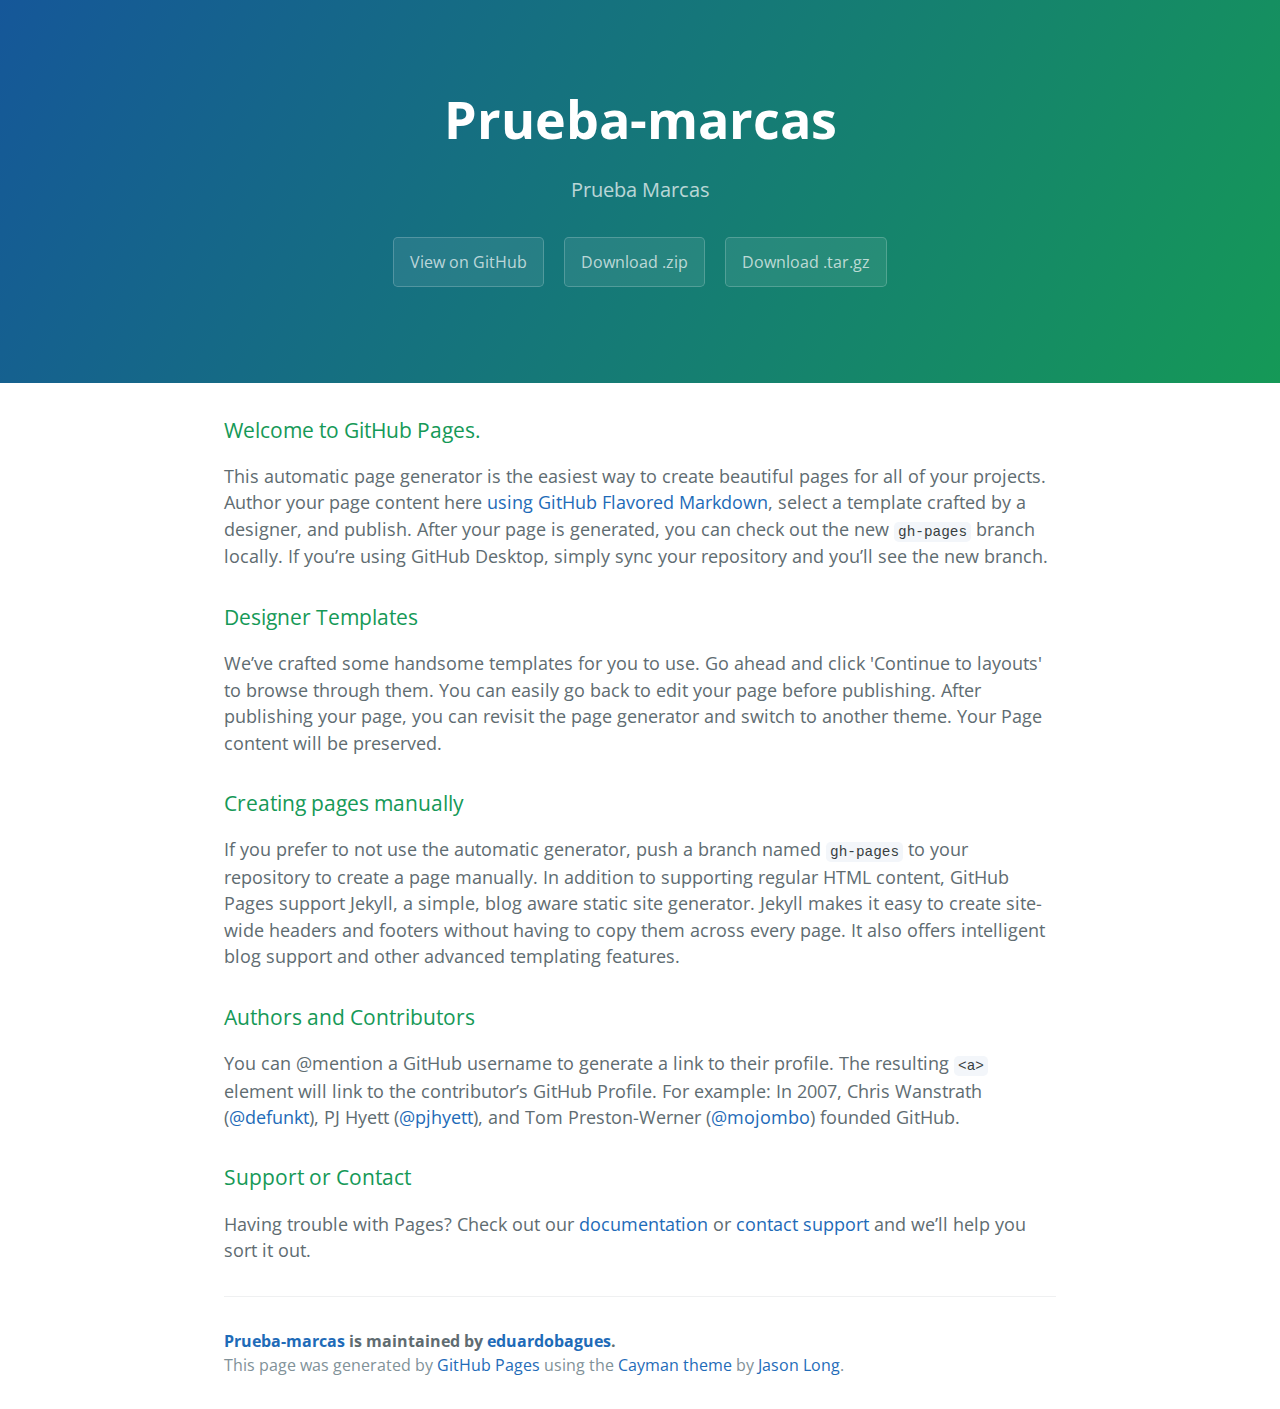
==== index.html @ dfede87b "Create gh-pages branch via GitHub" ====
<!DOCTYPE html>
<html lang="en-us">
  <head>
    <meta charset="UTF-8">
    <title>Prueba-marcas by eduardobagues</title>
    <meta name="viewport" content="width=device-width, initial-scale=1">
    <link rel="stylesheet" type="text/css" href="stylesheets/normalize.css" media="screen">
    <link href='https://fonts.googleapis.com/css?family=Open+Sans:400,700' rel='stylesheet' type='text/css'>
    <link rel="stylesheet" type="text/css" href="stylesheets/stylesheet.css" media="screen">
    <link rel="stylesheet" type="text/css" href="stylesheets/github-light.css" media="screen">
  </head>
  <body>
    <section class="page-header">
      <h1 class="project-name">Prueba-marcas</h1>
      <h2 class="project-tagline">Prueba Marcas</h2>
      <a href="https://github.com/eduardobagues/Prueba-Marcas" class="btn">View on GitHub</a>
      <a href="https://github.com/eduardobagues/Prueba-Marcas/zipball/master" class="btn">Download .zip</a>
      <a href="https://github.com/eduardobagues/Prueba-Marcas/tarball/master" class="btn">Download .tar.gz</a>
    </section>

    <section class="main-content">
      <h3>
<a id="welcome-to-github-pages" class="anchor" href="#welcome-to-github-pages" aria-hidden="true"><span aria-hidden="true" class="octicon octicon-link"></span></a>Welcome to GitHub Pages.</h3>

<p>This automatic page generator is the easiest way to create beautiful pages for all of your projects. Author your page content here <a href="https://guides.github.com/features/mastering-markdown/">using GitHub Flavored Markdown</a>, select a template crafted by a designer, and publish. After your page is generated, you can check out the new <code>gh-pages</code> branch locally. If you’re using GitHub Desktop, simply sync your repository and you’ll see the new branch.</p>

<h3>
<a id="designer-templates" class="anchor" href="#designer-templates" aria-hidden="true"><span aria-hidden="true" class="octicon octicon-link"></span></a>Designer Templates</h3>

<p>We’ve crafted some handsome templates for you to use. Go ahead and click 'Continue to layouts' to browse through them. You can easily go back to edit your page before publishing. After publishing your page, you can revisit the page generator and switch to another theme. Your Page content will be preserved.</p>

<h3>
<a id="creating-pages-manually" class="anchor" href="#creating-pages-manually" aria-hidden="true"><span aria-hidden="true" class="octicon octicon-link"></span></a>Creating pages manually</h3>

<p>If you prefer to not use the automatic generator, push a branch named <code>gh-pages</code> to your repository to create a page manually. In addition to supporting regular HTML content, GitHub Pages support Jekyll, a simple, blog aware static site generator. Jekyll makes it easy to create site-wide headers and footers without having to copy them across every page. It also offers intelligent blog support and other advanced templating features.</p>

<h3>
<a id="authors-and-contributors" class="anchor" href="#authors-and-contributors" aria-hidden="true"><span aria-hidden="true" class="octicon octicon-link"></span></a>Authors and Contributors</h3>

<p>You can @mention a GitHub username to generate a link to their profile. The resulting <code>&lt;a&gt;</code> element will link to the contributor’s GitHub Profile. For example: In 2007, Chris Wanstrath (<a href="https://github.com/defunkt" class="user-mention">@defunkt</a>), PJ Hyett (<a href="https://github.com/pjhyett" class="user-mention">@pjhyett</a>), and Tom Preston-Werner (<a href="https://github.com/mojombo" class="user-mention">@mojombo</a>) founded GitHub.</p>

<h3>
<a id="support-or-contact" class="anchor" href="#support-or-contact" aria-hidden="true"><span aria-hidden="true" class="octicon octicon-link"></span></a>Support or Contact</h3>

<p>Having trouble with Pages? Check out our <a href="https://help.github.com/pages">documentation</a> or <a href="https://github.com/contact">contact support</a> and we’ll help you sort it out.</p>

      <footer class="site-footer">
        <span class="site-footer-owner"><a href="https://github.com/eduardobagues/Prueba-Marcas">Prueba-marcas</a> is maintained by <a href="https://github.com/eduardobagues">eduardobagues</a>.</span>

        <span class="site-footer-credits">This page was generated by <a href="https://pages.github.com">GitHub Pages</a> using the <a href="https://github.com/jasonlong/cayman-theme">Cayman theme</a> by <a href="https://twitter.com/jasonlong">Jason Long</a>.</span>
      </footer>

    </section>

  
  </body>
</html>
---- stylesheets/stylesheet.css ----
* {
  box-sizing: border-box; }

body {
  padding: 0;
  margin: 0;
  font-family: "Open Sans", "Helvetica Neue", Helvetica, Arial, sans-serif;
  font-size: 16px;
  line-height: 1.5;
  color: #606c71; }

a {
  color: #1e6bb8;
  text-decoration: none; }
  a:hover {
    text-decoration: underline; }

.btn {
  display: inline-block;
  margin-bottom: 1rem;
  color: rgba(255, 255, 255, 0.7);
  background-color: rgba(255, 255, 255, 0.08);
  border-color: rgba(255, 255, 255, 0.2);
  border-style: solid;
  border-width: 1px;
  border-radius: 0.3rem;
  transition: color 0.2s, background-color 0.2s, border-color 0.2s; }
  .btn + .btn {
    margin-left: 1rem; }

.btn:hover {
  color: rgba(255, 255, 255, 0.8);
  text-decoration: none;
  background-color: rgba(255, 255, 255, 0.2);
  border-color: rgba(255, 255, 255, 0.3); }

@media screen and (min-width: 64em) {
  .btn {
    padding: 0.75rem 1rem; } }

@media screen and (min-width: 42em) and (max-width: 64em) {
  .btn {
    padding: 0.6rem 0.9rem;
    font-size: 0.9rem; } }

@media screen and (max-width: 42em) {
  .btn {
    display: block;
    width: 100%;
    padding: 0.75rem;
    font-size: 0.9rem; }
    .btn + .btn {
      margin-top: 1rem;
      margin-left: 0; } }

.page-header {
  color: #fff;
  text-align: center;
  background-color: #159957;
  background-image: linear-gradient(120deg, #155799, #159957); }

@media screen and (min-width: 64em) {
  .page-header {
    padding: 5rem 6rem; } }

@media screen and (min-width: 42em) and (max-width: 64em) {
  .page-header {
    padding: 3rem 4rem; } }

@media screen and (max-width: 42em) {
  .page-header {
    padding: 2rem 1rem; } }

.project-name {
  margin-top: 0;
  margin-bottom: 0.1rem; }

@media screen and (min-width: 64em) {
  .project-name {
    font-size: 3.25rem; } }

@media screen and (min-width: 42em) and (max-width: 64em) {
  .project-name {
    font-size: 2.25rem; } }

@media screen and (max-width: 42em) {
  .project-name {
    font-size: 1.75rem; } }

.project-tagline {
  margin-bottom: 2rem;
  font-weight: normal;
  opacity: 0.7; }

@media screen and (min-width: 64em) {
  .project-tagline {
    font-size: 1.25rem; } }

@media screen and (min-width: 42em) and (max-width: 64em) {
  .project-tagline {
    font-size: 1.15rem; } }

@media screen and (max-width: 42em) {
  .project-tagline {
    font-size: 1rem; } }

.main-content :first-child {
  margin-top: 0; }
.main-content img {
  max-width: 100%; }
.main-content h1, .main-content h2, .main-content h3, .main-content h4, .main-content h5, .main-content h6 {
  margin-top: 2rem;
  margin-bottom: 1rem;
  font-weight: normal;
  color: #159957; }
.main-content p {
  margin-bottom: 1em; }
.main-content code {
  padding: 2px 4px;
  font-family: Consolas, "Liberation Mono", Menlo, Courier, monospace;
  font-size: 0.9rem;
  color: #383e41;
  background-color: #f3f6fa;
  border-radius: 0.3rem; }
.main-content pre {
  padding: 0.8rem;
  margin-top: 0;
  margin-bottom: 1rem;
  font: 1rem Consolas, "Liberation Mono", Menlo, Courier, monospace;
  color: #567482;
  word-wrap: normal;
  background-color: #f3f6fa;
  border: solid 1px #dce6f0;
  border-radius: 0.3rem; }
  .main-content pre > code {
    padding: 0;
    margin: 0;
    font-size: 0.9rem;
    color: #567482;
    word-break: normal;
    white-space: pre;
    background: transparent;
    border: 0; }
.main-content .highlight {
  margin-bottom: 1rem; }
  .main-content .highlight pre {
    margin-bottom: 0;
    word-break: normal; }
.main-content .highlight pre, .main-content pre {
  padding: 0.8rem;
  overflow: auto;
  font-size: 0.9rem;
  line-height: 1.45;
  border-radius: 0.3rem; }
.main-content pre code, .main-content pre tt {
  display: inline;
  max-width: initial;
  padding: 0;
  margin: 0;
  overflow: initial;
  line-height: inherit;
  word-wrap: normal;
  background-color: transparent;
  border: 0; }
  .main-content pre code:before, .main-content pre code:after, .main-content pre tt:before, .main-content pre tt:after {
    content: normal; }
.main-content ul, .main-content ol {
  margin-top: 0; }
.main-content blockquote {
  padding: 0 1rem;
  margin-left: 0;
  color: #819198;
  border-left: 0.3rem solid #dce6f0; }
  .main-content blockquote > :first-child {
    margin-top: 0; }
  .main-content blockquote > :last-child {
    margin-bottom: 0; }
.main-content table {
  display: block;
  width: 100%;
  overflow: auto;
  word-break: normal;
  word-break: keep-all; }
  .main-content table th {
    font-weight: bold; }
  .main-content table th, .main-content table td {
    padding: 0.5rem 1rem;
    border: 1px solid #e9ebec; }
.main-content dl {
  padding: 0; }
  .main-content dl dt {
    padding: 0;
    margin-top: 1rem;
    font-size: 1rem;
    font-weight: bold; }
  .main-content dl dd {
    padding: 0;
    margin-bottom: 1rem; }
.main-content hr {
  height: 2px;
  padding: 0;
  margin: 1rem 0;
  background-color: #eff0f1;
  border: 0; }

@media screen and (min-width: 64em) {
  .main-content {
    max-width: 64rem;
    padding: 2rem 6rem;
    margin: 0 auto;
    font-size: 1.1rem; } }

@media screen and (min-width: 42em) and (max-width: 64em) {
  .main-content {
    padding: 2rem 4rem;
    font-size: 1.1rem; } }

@media screen and (max-width: 42em) {
  .main-content {
    padding: 2rem 1rem;
    font-size: 1rem; } }

.site-footer {
  padding-top: 2rem;
  margin-top: 2rem;
  border-top: solid 1px #eff0f1; }

.site-footer-owner {
  display: block;
  font-weight: bold; }

.site-footer-credits {
  color: #819198; }

@media screen and (min-width: 64em) {
  .site-footer {
    font-size: 1rem; } }

@media screen and (min-width: 42em) and (max-width: 64em) {
  .site-footer {
    font-size: 1rem; } }

@media screen and (max-width: 42em) {
  .site-footer {
    font-size: 0.9rem; } }
---- stylesheets/github-light.css ----
/*
The MIT License (MIT)

Copyright (c) 2016 GitHub, Inc.

Permission is hereby granted, free of charge, to any person obtaining a copy
of this software and associated documentation files (the "Software"), to deal
in the Software without restriction, including without limitation the rights
to use, copy, modify, merge, publish, distribute, sublicense, and/or sell
copies of the Software, and to permit persons to whom the Software is
furnished to do so, subject to the following conditions:

The above copyright notice and this permission notice shall be included in all
copies or substantial portions of the Software.

THE SOFTWARE IS PROVIDED "AS IS", WITHOUT WARRANTY OF ANY KIND, EXPRESS OR
IMPLIED, INCLUDING BUT NOT LIMITED TO THE WARRANTIES OF MERCHANTABILITY,
FITNESS FOR A PARTICULAR PURPOSE AND NONINFRINGEMENT. IN NO EVENT SHALL THE
AUTHORS OR COPYRIGHT HOLDERS BE LIABLE FOR ANY CLAIM, DAMAGES OR OTHER
LIABILITY, WHETHER IN AN ACTION OF CONTRACT, TORT OR OTHERWISE, ARISING FROM,
OUT OF OR IN CONNECTION WITH THE SOFTWARE OR THE USE OR OTHER DEALINGS IN THE
SOFTWARE.

*/

.pl-c /* comment */ {
  color: #969896;
}

.pl-c1 /* constant, variable.other.constant, support, meta.property-name, support.constant, support.variable, meta.module-reference, markup.raw, meta.diff.header */,
.pl-s .pl-v /* string variable */ {
  color: #0086b3;
}

.pl-e /* entity */,
.pl-en /* entity.name */ {
  color: #795da3;
}

.pl-smi /* variable.parameter.function, storage.modifier.package, storage.modifier.import, storage.type.java, variable.other */,
.pl-s .pl-s1 /* string source */ {
  color: #333;
}

.pl-ent /* entity.name.tag */ {
  color: #63a35c;
}

.pl-k /* keyword, storage, storage.type */ {
  color: #a71d5d;
}

.pl-s /* string */,
.pl-pds /* punctuation.definition.string, string.regexp.character-class */,
.pl-s .pl-pse .pl-s1 /* string punctuation.section.embedded source */,
.pl-sr /* string.regexp */,
.pl-sr .pl-cce /* string.regexp constant.character.escape */,
.pl-sr .pl-sre /* string.regexp source.ruby.embedded */,
.pl-sr .pl-sra /* string.regexp string.regexp.arbitrary-repitition */ {
  color: #183691;
}

.pl-v /* variable */ {
  color: #ed6a43;
}

.pl-id /* invalid.deprecated */ {
  color: #b52a1d;
}

.pl-ii /* invalid.illegal */ {
  color: #f8f8f8;
  background-color: #b52a1d;
}

.pl-sr .pl-cce /* string.regexp constant.character.escape */ {
  font-weight: bold;
  color: #63a35c;
}

.pl-ml /* markup.list */ {
  color: #693a17;
}

.pl-mh /* markup.heading */,
.pl-mh .pl-en /* markup.heading entity.name */,
.pl-ms /* meta.separator */ {
  font-weight: bold;
  color: #1d3e81;
}

.pl-mq /* markup.quote */ {
  color: #008080;
}

.pl-mi /* markup.italic */ {
  font-style: italic;
  color: #333;
}

.pl-mb /* markup.bold */ {
  font-weight: bold;
  color: #333;
}

.pl-md /* markup.deleted, meta.diff.header.from-file */ {
  color: #bd2c00;
  background-color: #ffecec;
}

.pl-mi1 /* markup.inserted, meta.diff.header.to-file */ {
  color: #55a532;
  background-color: #eaffea;
}

.pl-mdr /* meta.diff.range */ {
  font-weight: bold;
  color: #795da3;
}

.pl-mo /* meta.output */ {
  color: #1d3e81;
}
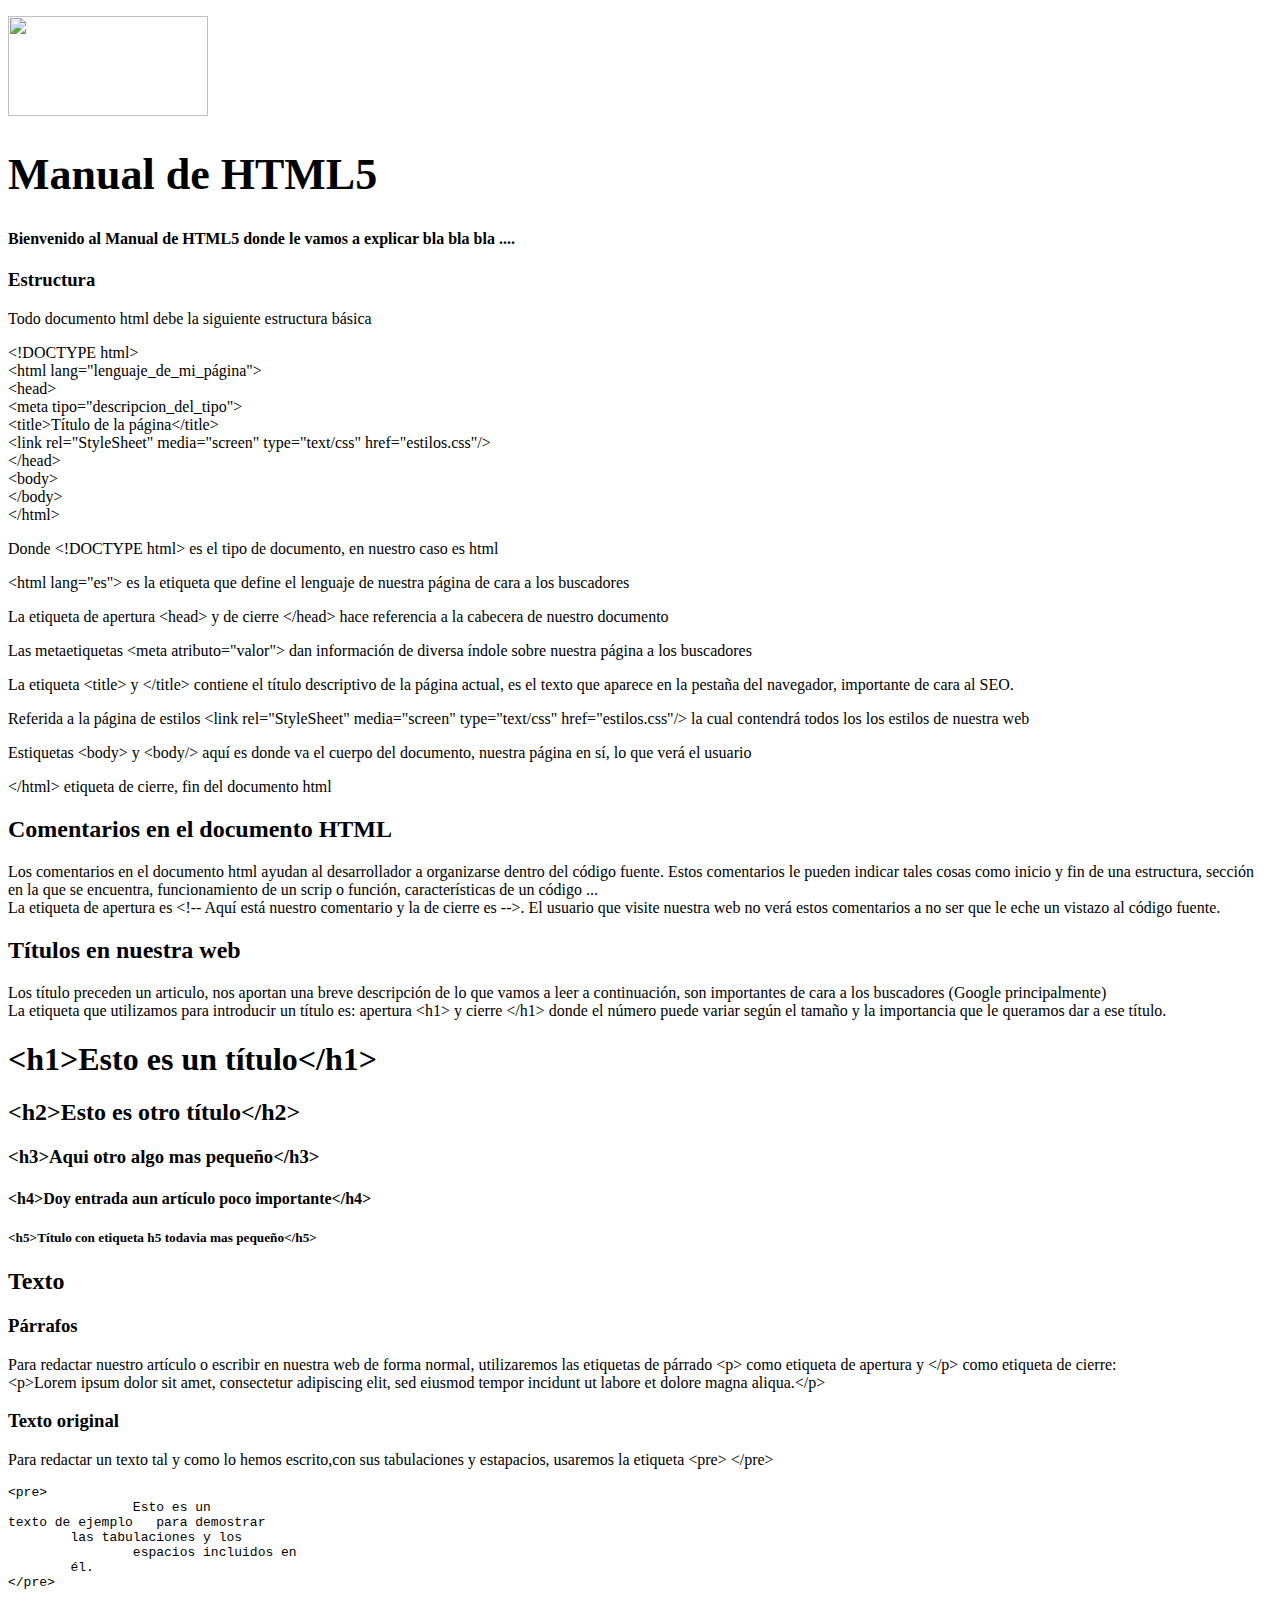
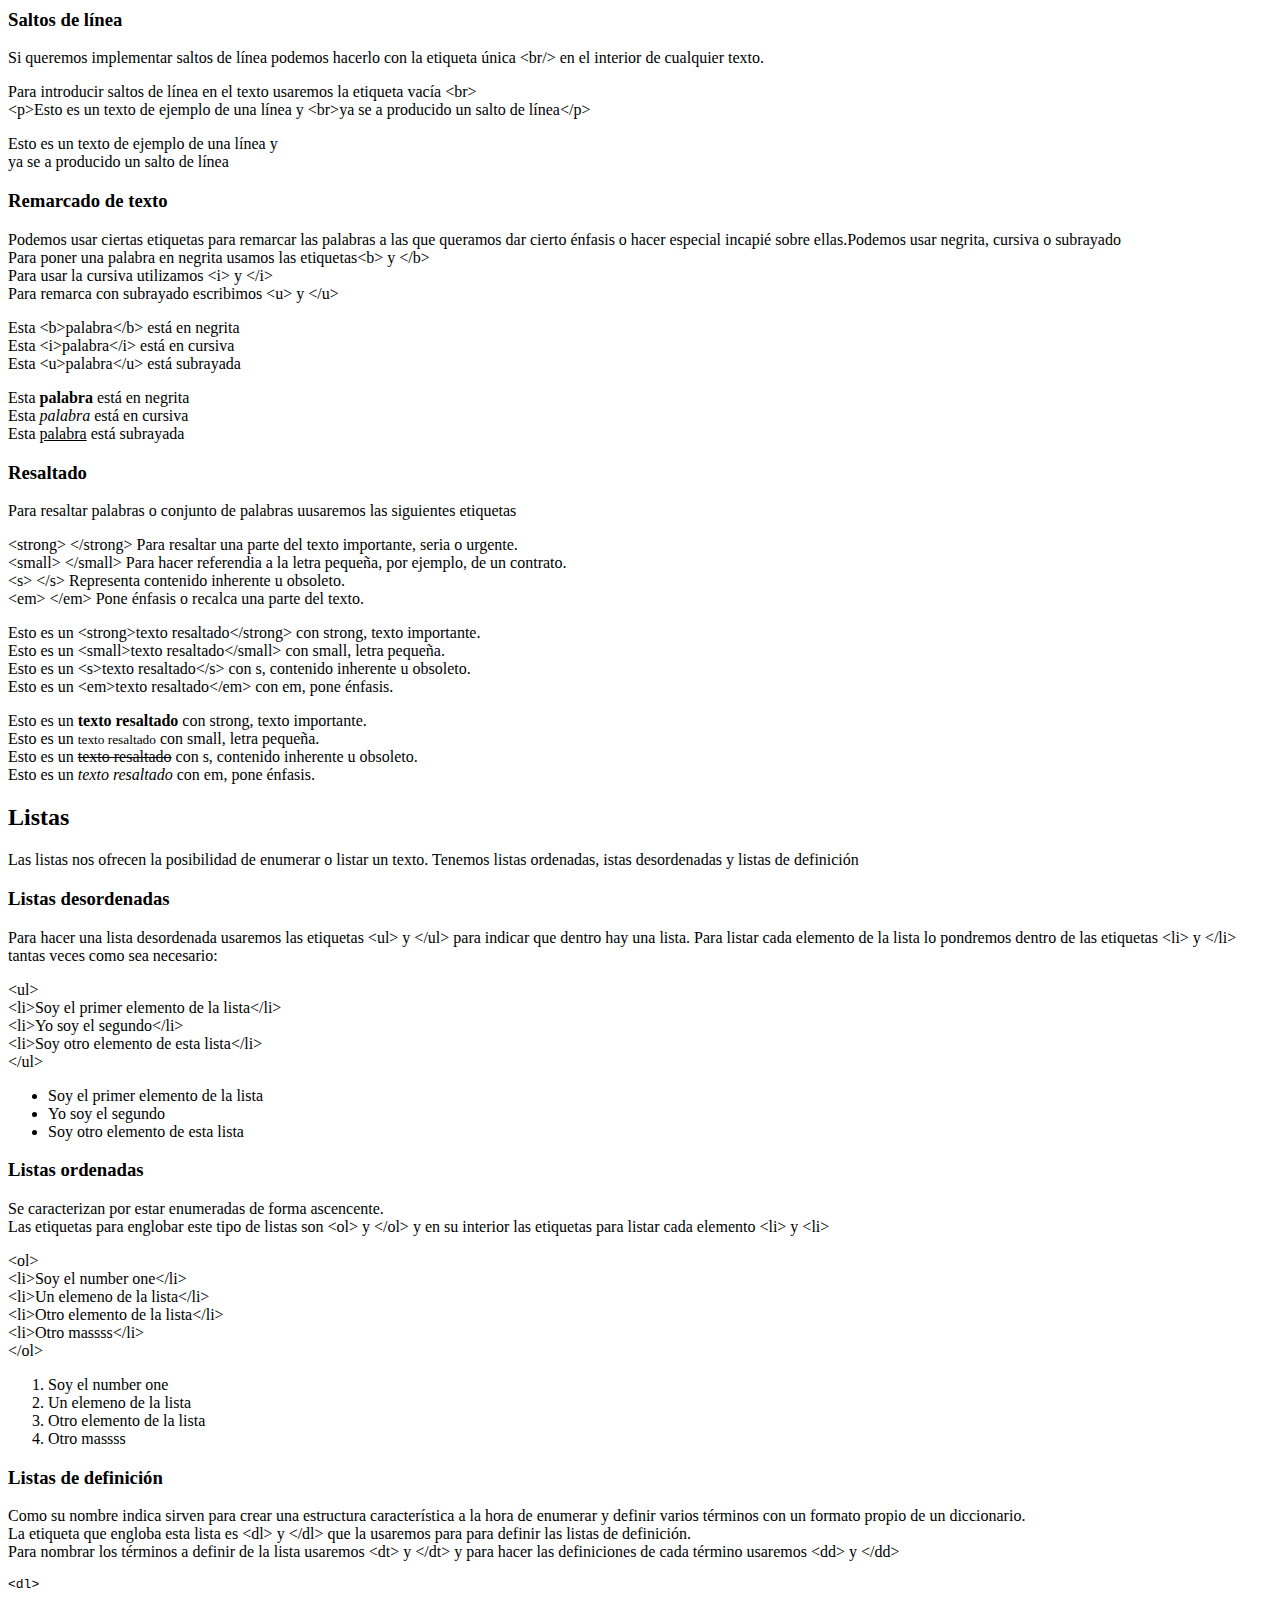
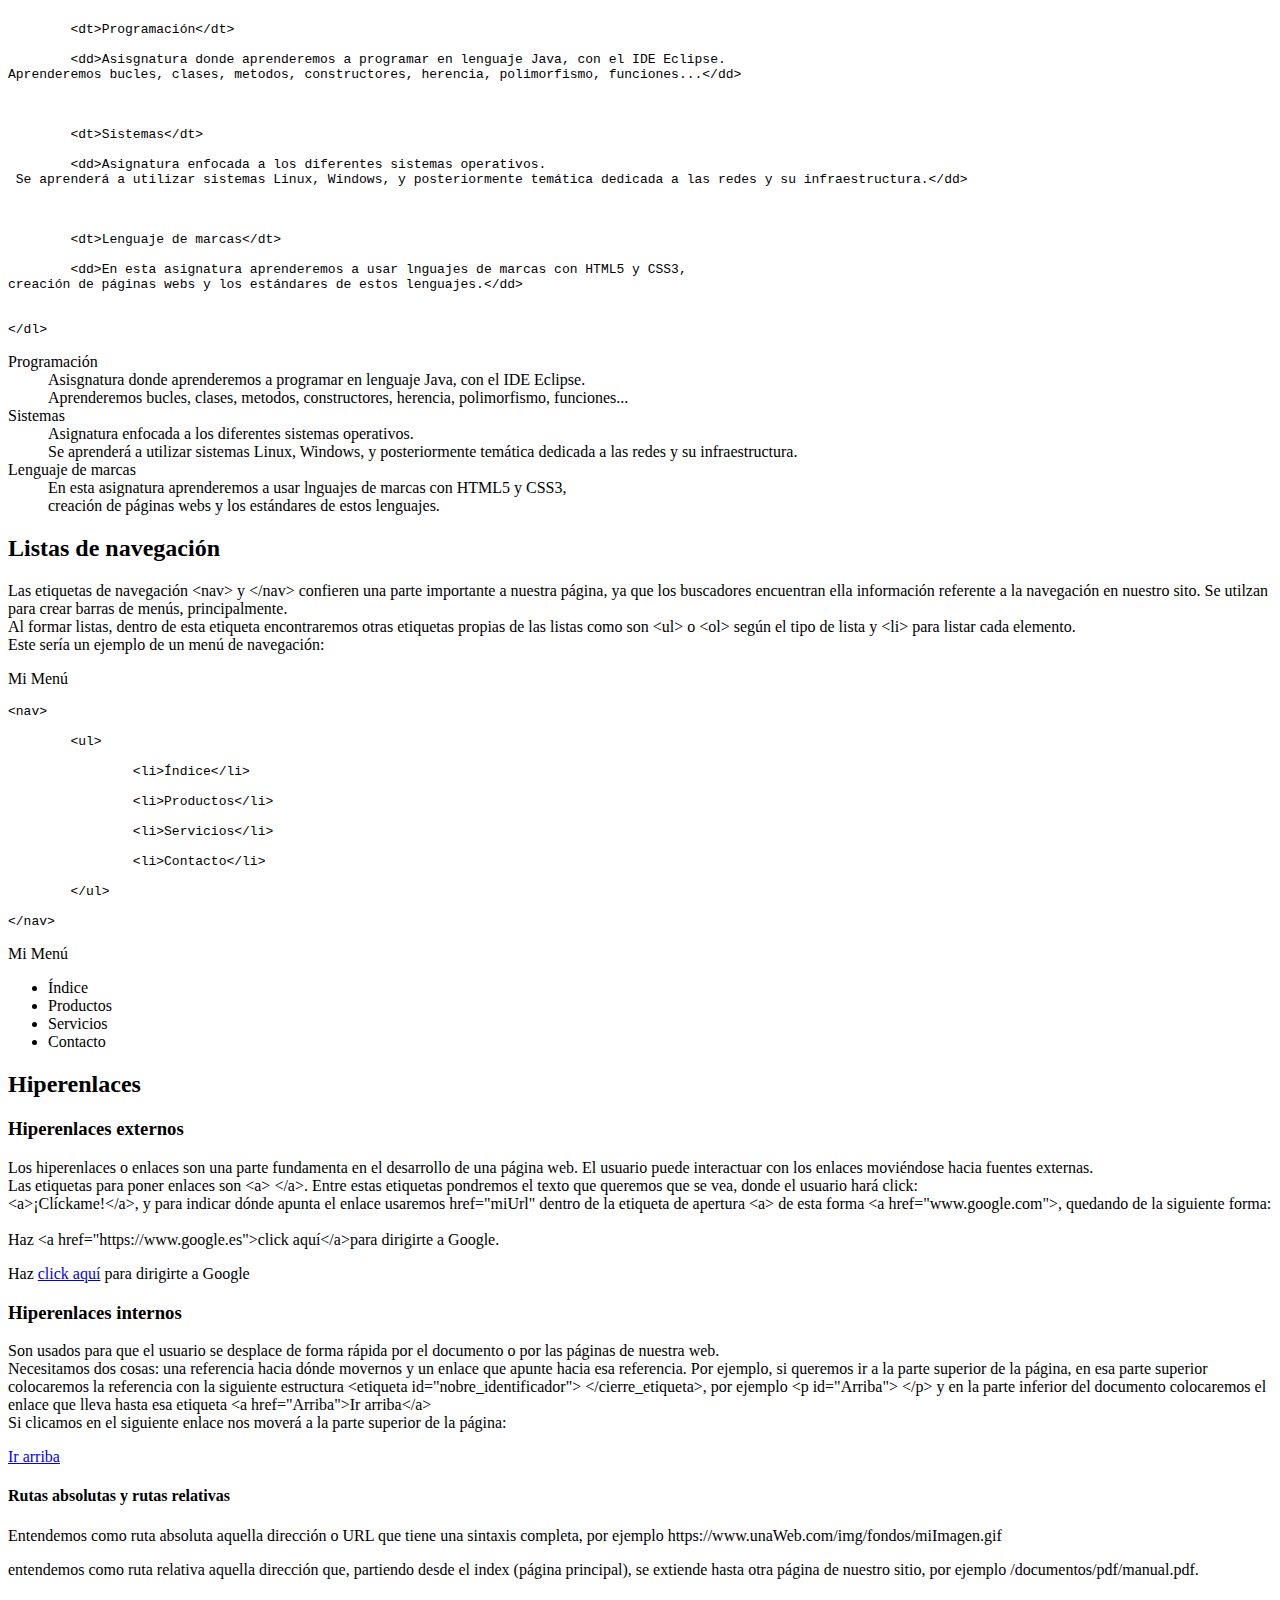
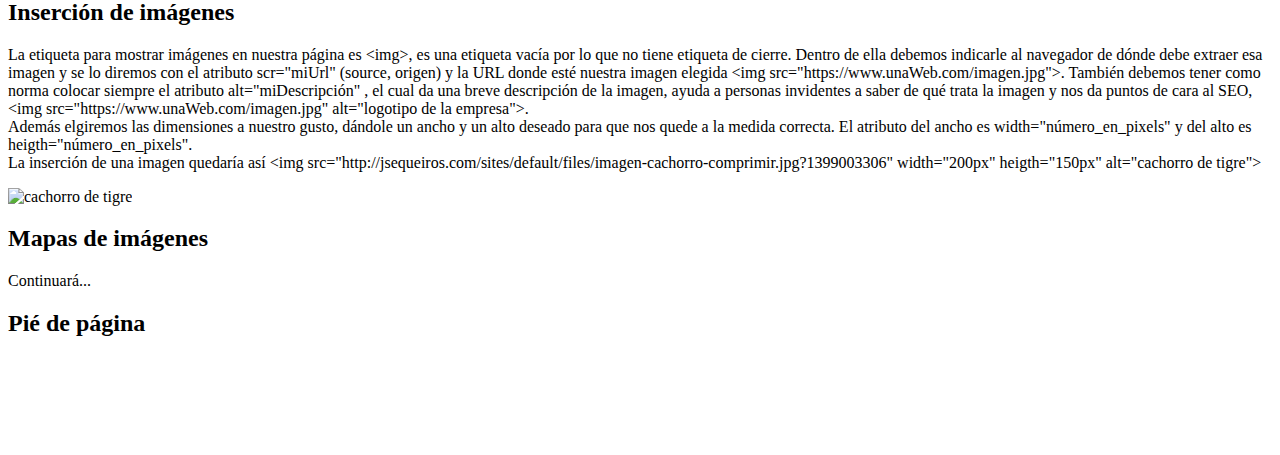
==== commit c3bc1c31: "Update index.html" ====
--- a/index.html
+++ b/index.html
@@ -1,57 +1,201 @@
 <!DOCTYPE html>
-<html lang="en-us">
-  <head>
-    <meta charset="UTF-8">
-    <title>Prueba-marcas by eduardobagues</title>
-    <meta name="viewport" content="width=device-width, initial-scale=1">
-    <link rel="stylesheet" type="text/css" href="stylesheets/normalize.css" media="screen">
-    <link href='https://fonts.googleapis.com/css?family=Open+Sans:400,700' rel='stylesheet' type='text/css'>
-    <link rel="stylesheet" type="text/css" href="stylesheets/stylesheet.css" media="screen">
-    <link rel="stylesheet" type="text/css" href="stylesheets/github-light.css" media="screen">
-  </head>
-  <body>
-    <section class="page-header">
-      <h1 class="project-name">Prueba-marcas</h1>
-      <h2 class="project-tagline">Prueba Marcas</h2>
-      <a href="https://github.com/eduardobagues/Prueba-Marcas" class="btn">View on GitHub</a>
-      <a href="https://github.com/eduardobagues/Prueba-Marcas/zipball/master" class="btn">Download .zip</a>
-      <a href="https://github.com/eduardobagues/Prueba-Marcas/tarball/master" class="btn">Download .tar.gz</a>
-    </section>
-
-    <section class="main-content">
-      <h3>
-<a id="welcome-to-github-pages" class="anchor" href="#welcome-to-github-pages" aria-hidden="true"><span aria-hidden="true" class="octicon octicon-link"></span></a>Welcome to GitHub Pages.</h3>
-
-<p>This automatic page generator is the easiest way to create beautiful pages for all of your projects. Author your page content here <a href="https://guides.github.com/features/mastering-markdown/">using GitHub Flavored Markdown</a>, select a template crafted by a designer, and publish. After your page is generated, you can check out the new <code>gh-pages</code> branch locally. If you’re using GitHub Desktop, simply sync your repository and you’ll see the new branch.</p>
-
-<h3>
-<a id="designer-templates" class="anchor" href="#designer-templates" aria-hidden="true"><span aria-hidden="true" class="octicon octicon-link"></span></a>Designer Templates</h3>
-
-<p>We’ve crafted some handsome templates for you to use. Go ahead and click 'Continue to layouts' to browse through them. You can easily go back to edit your page before publishing. After publishing your page, you can revisit the page generator and switch to another theme. Your Page content will be preserved.</p>
-
-<h3>
-<a id="creating-pages-manually" class="anchor" href="#creating-pages-manually" aria-hidden="true"><span aria-hidden="true" class="octicon octicon-link"></span></a>Creating pages manually</h3>
-
-<p>If you prefer to not use the automatic generator, push a branch named <code>gh-pages</code> to your repository to create a page manually. In addition to supporting regular HTML content, GitHub Pages support Jekyll, a simple, blog aware static site generator. Jekyll makes it easy to create site-wide headers and footers without having to copy them across every page. It also offers intelligent blog support and other advanced templating features.</p>
-
-<h3>
-<a id="authors-and-contributors" class="anchor" href="#authors-and-contributors" aria-hidden="true"><span aria-hidden="true" class="octicon octicon-link"></span></a>Authors and Contributors</h3>
-
-<p>You can @mention a GitHub username to generate a link to their profile. The resulting <code>&lt;a&gt;</code> element will link to the contributor’s GitHub Profile. For example: In 2007, Chris Wanstrath (<a href="https://github.com/defunkt" class="user-mention">@defunkt</a>), PJ Hyett (<a href="https://github.com/pjhyett" class="user-mention">@pjhyett</a>), and Tom Preston-Werner (<a href="https://github.com/mojombo" class="user-mention">@mojombo</a>) founded GitHub.</p>
-
-<h3>
-<a id="support-or-contact" class="anchor" href="#support-or-contact" aria-hidden="true"><span aria-hidden="true" class="octicon octicon-link"></span></a>Support or Contact</h3>
-
-<p>Having trouble with Pages? Check out our <a href="https://help.github.com/pages">documentation</a> or <a href="https://github.com/contact">contact support</a> and we’ll help you sort it out.</p>
-
-      <footer class="site-footer">
-        <span class="site-footer-owner"><a href="https://github.com/eduardobagues/Prueba-Marcas">Prueba-marcas</a> is maintained by <a href="https://github.com/eduardobagues">eduardobagues</a>.</span>
-
-        <span class="site-footer-credits">This page was generated by <a href="https://pages.github.com">GitHub Pages</a> using the <a href="https://github.com/jasonlong/cayman-theme">Cayman theme</a> by <a href="https://twitter.com/jasonlong">Jason Long</a>.</span>
-      </footer>
-
-    </section>
-
-  
-  </body>
+<html lang="es">
+<head>
+<meta charset="utf-8">
+<meta name="author" content="Eduardo_Bagues"/>
+<title>Manual de HTML5</title>
+<link rel="StyleSheet" media="screen" type="text/css" href="estilos.css"/> 
+</head>
+<body>
+
+<!-- Marca para moverse hasta aquí-->
+<p id="Arriba"></p>
+<!-- fin de la marca -->
+
+<div class="cabecera">
+<img src="https://www.w3.org/html/logo/downloads/HTML5_Logo_512.png" width="200px" height="100px;">
+	<div class="titulo">
+    	<h1 style="font-family:'Comic Sans MS'; font-size:44px;">Manual de HTML5</h1>
+    </div>
+</div>
+
+
+<!-- &lt   &gt-->
+<h4>Bienvenido al Manual de HTML5 donde le vamos a explicar bla bla bla ....</h4>
+<h3>Estructura</h3>
+
+<div id="estruct">
+<p>Todo documento html debe la siguiente estructura básica</p>
+<p>&lt;!DOCTYPE html&gt;<br>&lt;html lang="lenguaje_de_mi_página"&gt;<br>&lt;head&gt;<br>&lt;meta tipo="descripcion_del_tipo"&gt;<br>&lt;title&gt;Título de la página&lt;/title&gt;<br>&lt;link rel="StyleSheet" media="screen" type="text/css" href="estilos.css"/&gt;<br>&lt;/head&gt;<br>&lt;body&gt;<br>&lt;/body&gt;<br>&lt;/html&gt;</p>
+</div>
+
+<p>Donde &lt;!DOCTYPE html&gt; es el tipo de documento, en nuestro caso es html</p>
+<p>&lt;html lang="es"&gt; es la etiqueta que define el lenguaje de nuestra página de cara a los buscadores</p>
+<p>La etiqueta de apertura &lt;head&gt; y de cierre &lt;/head&gt; hace referencia a la cabecera de nuestro documento</p>
+<p>Las metaetiquetas &lt;meta atributo="valor"&gt; dan información de diversa índole sobre nuestra página a los buscadores</p>
+<p>La etiqueta &lt;title&gt; y &lt;/title&gt; contiene el título descriptivo de la página actual, es el texto que aparece en la pestaña del navegador, importante de cara al SEO.</p>
+
+<p>Referida a la página de estilos &lt;link rel="StyleSheet" media="screen" type="text/css" href="estilos.css"/&gt; la cual contendrá todos los los estilos de nuestra web</p>
+
+<p>Estiquetas &lt;body&gt; y &lt;body/&gt; aquí es donde va el cuerpo del documento, nuestra página en sí, lo que verá el usuario</p>
+
+<p>&lt;/html&gt; etiqueta de cierre, fin del documento html</p>
+
+<h2>Comentarios en el documento HTML</h2>
+<p>Los comentarios en el documento html ayudan al desarrollador a organizarse dentro del código fuente. Estos comentarios le pueden indicar tales cosas como inicio y fin de una estructura, sección en la que se encuentra, funcionamiento de un scrip o función, características de un código ...<br>La etiqueta de apertura es &lt;!-- Aquí está nuestro comentario y la de cierre es --&gt;. El usuario que visite nuestra web no verá estos comentarios a no ser que le eche un vistazo al código fuente.</p>
+
+<h2>Títulos en nuestra web</h2>
+<p>Los título preceden un articulo, nos aportan una breve descripción de lo que vamos a leer a continuación, son importantes de cara a los buscadores (Google principalmente)<br>La etiqueta que utilizamos para introducir un título es: apertura &lt;h1&gt; y cierre &lt;/h1&gt; donde el número puede variar según el tamaño y la importancia que le queramos dar a ese título.</p>
+<p><h1>&lt;h1&gt;Esto es un título&lt;/h1&gt;</h1><h2>&lt;h2&gt;Esto es otro título&lt;/h2&gt;</h2><h3>&lt;h3&gt;Aqui otro algo mas pequeño&lt;/h3&gt;</h3><h4>&lt;h4&gt;Doy entrada aun artículo poco importante&lt;/h4&gt;</h4><h5>&lt;h5&gt;Título con etiqueta h5 todavia mas pequeño&lt;/h5&gt;</h5></p>
+
+
+<h2>Texto</h2>
+
+<h3>Párrafos</h3>
+<p>Para redactar nuestro artículo o escribir en nuestra web de forma normal, utilizaremos las etiquetas de párrado &lt;p&gt; como etiqueta de apertura y &lt;/p&gt; como etiqueta de cierre:<br>&lt;p&gt;Lorem ipsum dolor sit amet, consectetur adipiscing elit, sed eiusmod tempor incidunt ut labore et dolore magna aliqua.&lt;/p&gt;</p>
+
+<h3>Texto original</h3>
+<p>Para redactar un texto tal y como lo hemos escrito,con sus tabulaciones y estapacios, usaremos la etiqueta &lt;pre&gt; &lt;/pre&gt;</p>
+
+<pre>
+&lt;pre&gt;
+		Esto es un
+texto de ejemplo   para demostrar
+	las tabulaciones y los
+		espacios incluidos en
+	él.
+&lt;/pre&gt;</pre>
+
+
+
+<h3>Saltos de línea</h3>
+<p>Si queremos implementar saltos de línea podemos hacerlo con la etiqueta única &lt;br/&gt; en el interior de cualquier texto.</p>
+
+<p>Para introducir saltos de línea en el texto usaremos la etiqueta vacía &lt;br&gt;<br>&lt;p&gt;Esto es un texto de ejemplo de una línea y &lt;br&gt;ya se a producido un salto de línea&lt;/p&gt;</p>
+<p>Esto es un texto de ejemplo de una línea y <br>ya se a producido un salto de línea</p>
+
+
+<h3>Remarcado de texto</h3>
+<p>Podemos usar ciertas etiquetas para remarcar las palabras a las que queramos dar cierto énfasis o hacer especial incapié sobre ellas.Podemos usar negrita, cursiva o subrayado<br>Para poner una palabra en negrita usamos las etiquetas&lt;b&gt; y &lt;/b&gt;<br>Para usar la cursiva utilizamos &lt;i&gt; y &lt;/i&gt;<br>Para remarca con subrayado escribimos &lt;u&gt; y &lt;/u&gt;</p>
+
+<p>Esta &lt;b&gt;palabra&lt;/b&gt; está en negrita<br>Esta &lt;i&gt;palabra&lt;/i&gt; está en cursiva<br>Esta &lt;u&gt;palabra&lt;/u&gt; está subrayada</p>
+
+<p>Esta <b>palabra</b> está en negrita<br>Esta <i>palabra</i> está en cursiva<br>Esta <u>palabra</u> está subrayada</p>
+
+
+<h3>Resaltado</h3>
+<p>Para resaltar palabras o conjunto de palabras uusaremos las siguientes etiquetas</p>
+<p>&lt;strong&gt; &lt;/strong&gt; Para resaltar una parte del texto importante, seria o urgente.<br>&lt;small&gt; &lt;/small&gt; Para hacer referendia a la letra pequeña, por ejemplo, de un contrato.<br>&lt;s&gt; &lt;/s&gt; Representa contenido inherente u obsoleto.<br>&lt;em&gt; &lt;/em&gt; Pone énfasis o recalca una parte del texto.</p>
+
+<p>Esto es un &lt;strong&gt;texto resaltado&lt;/strong&gt; con strong, texto importante.<br>Esto es un &lt;small&gt;texto resaltado&lt;/small&gt; con small, letra pequeña.<br>Esto es un &lt;s&gt;texto resaltado&lt;/s&gt; con s, contenido inherente u obsoleto.<br>Esto es un &lt;em&gt;texto resaltado&lt;/em&gt; con em, pone énfasis.</p>
+
+<p>Esto es un <strong>texto resaltado</strong> con strong, texto importante.<br>Esto es un <small>texto resaltado</small> con small, letra pequeña.<br>Esto es un <s>texto resaltado</s> con s, contenido inherente u obsoleto.<br>Esto es un <em>texto resaltado</em> con em, pone énfasis.</p>
+
+
+<h2>Listas</h2>
+<p>Las listas nos ofrecen la posibilidad de enumerar o listar un texto. Tenemos listas ordenadas, istas desordenadas y listas de definición</p>
+
+<h3>Listas desordenadas</h3>
+<p>Para hacer una lista desordenada usaremos las etiquetas &lt;ul&gt; y &lt;/ul&gt; para indicar que dentro hay una lista. Para listar cada elemento de la lista lo pondremos dentro de las etiquetas &lt;li&gt; y &lt;/li&gt; tantas veces como sea necesario:</p>
+<p>&lt;ul&gt;<br/>&lt;li&gt;Soy el primer elemento de la lista&lt;/li&gt;<br/>&lt;li&gt;Yo soy el segundo&lt;/li&gt;<br/>&lt;li&gt;Soy otro elemento de esta lista&lt;/li&gt;<br/>&lt;/ul&gt;</p>
+
+<ul><li>Soy el primer elemento de la lista</li><li>Yo soy el segundo</li><li>Soy otro elemento de esta lista</li></ul>
+
+
+<h3>Listas ordenadas</h3>
+<p>Se caracterizan por estar enumeradas de forma ascencente.<br/>Las etiquetas para englobar este tipo de listas son &lt;ol&gt; y &lt;/ol&gt; y en su interior las etiquetas para listar cada elemento &lt;li&gt; y &lt;li&gt;</p>
+<p>&lt;ol&gt;<br/>&lt;li&gt;Soy el number one&lt;/li&gt;<br/>&lt;li&gt;Un elemeno de la lista&lt;/li&gt;<br/>&lt;li&gt;Otro elemento de la lista&lt;/li&gt;<br/>&lt;li&gt;Otro massss&lt;/li&gt;<br/>&lt;/ol&gt;</p>
+
+<ol>
+	<li>Soy el number one</li>
+	<li>Un elemeno de la lista</li>
+	<li>Otro elemento de la lista</li>
+	<li>Otro massss</li>
+</ol>
+
+
+<h3>Listas de definición</h3>
+<p>Como su nombre indica sirven para crear una estructura característica a la hora de enumerar y definir varios términos con un formato propio de un diccionario.<br>La etiqueta que engloba esta lista es &lt;dl&gt; y &lt;/dl&gt; que la usaremos para para definir las listas de definición.<br>Para nombrar los términos a definir de la lista usaremos &lt;dt&gt; y &lt;/dt&gt; y para hacer las definiciones de cada término usaremos &lt;dd&gt; y &lt;/dd&gt;</p>
+
+<pre>&lt;dl&gt;<br>
+
+	&lt;dt&gt;Programación&lt;/dt&gt;<br>
+	&lt;dd&gt;Asisgnatura donde aprenderemos a programar en lenguaje Java, con el IDE Eclipse.<br>Aprenderemos bucles, clases, metodos, constructores, herencia, polimorfismo, funciones...&lt;/dd&gt;<br><br>
+
+	&lt;dt&gt;Sistemas&lt;/dt&gt;<br>
+	&lt;dd&gt;Asignatura enfocada a los diferentes sistemas operativos.<br> Se aprenderá a utilizar sistemas Linux, Windows, y posteriormente temática dedicada a las redes y su infraestructura.&lt;/dd&gt;<br><br>
+
+	&lt;dt&gt;Lenguaje de marcas&lt;/dt&gt;<br>
+	&lt;dd&gt;En esta asignatura aprenderemos a usar lnguajes de marcas con HTML5 y CSS3,<br>creación de páginas webs y los estándares de estos lenguajes.&lt;/dd&gt;<br>
+
+&lt;/dl&gt;</pre>
+
+<dl>
+	
+	<dt>Programación</dt>
+		<dd>Asisgnatura donde aprenderemos a programar en lenguaje Java, con el IDE Eclipse.<br>Aprenderemos bucles, clases, metodos, constructores, herencia, polimorfismo, funciones...</dd>
+
+	<dt>Sistemas</dt>
+		<dd>Asignatura enfocada a los diferentes sistemas operativos.<br> Se aprenderá a utilizar sistemas Linux, Windows, y posteriormente temática dedicada a las redes y su infraestructura.</dd>
+
+	<dt>Lenguaje de marcas</dt>
+		<dd>En esta asignatura aprenderemos a usar lnguajes de marcas con HTML5 y CSS3,<br>creación de páginas webs y los estándares de estos lenguajes.</dd>
+
+</dl>
+
+
+<h2>Listas de navegación</h2>
+<p>Las etiquetas de navegación &lt;nav&gt; y &lt;/nav&gt; confieren una parte importante a nuestra página, ya que los buscadores encuentran ella información referente a la navegación en nuestro sito. Se utilzan para crear barras de menús, principalmente.<br>Al formar listas, dentro de esta etiqueta encontraremos otras etiquetas propias de las listas como son &lt;ul&gt; o &lt;ol&gt; según el tipo de lista y &lt;li&gt; para listar cada elemento.<br>Este sería un ejemplo de un menú de navegación:</p>
+
+<p>Mi Menú</p>
+<pre>&lt;nav&gt;<br>
+	&lt;ul&gt;<br>
+		&lt;li&gt;Índice&lt;/li&gt;<br>
+		&lt;li&gt;Productos&lt;/li&gt;<br>
+		&lt;li&gt;Servicios&lt;/li&gt;<br>
+		&lt;li&gt;Contacto&lt;/li&gt;<br>
+	&lt;/ul&gt;<br>
+&lt;/nav&gt;</pre>
+
+<p>Mi Menú</p>
+<nav>
+	<ul>
+		<li>Índice</li>
+		<li>Productos</li>
+		<li>Servicios</li>
+		<li>Contacto</li>
+	</ul>
+</nav>
+
+
+<h2>Hiperenlaces</h2>
+<h3>Hiperenlaces externos</h3>
+<p>Los hiperenlaces o enlaces son una parte fundamenta en el desarrollo de una página web. El usuario puede interactuar con los enlaces moviéndose hacia fuentes externas.<br>Las etiquetas para poner enlaces son &lt;a&gt; &lt;/a&gt;. Entre estas etiquetas pondremos el texto que queremos que se vea, donde el usuario hará click:<br>&lt;a&gt;¡Clíckame!&lt;/a&gt;, y para indicar dónde apunta el enlace usaremos href="miUrl" dentro de la etiqueta de apertura &lt;a&gt; de esta forma &lt;a href="www.google.com"&gt;, quedando de la siguiente forma:<br><br>Haz &lt;a href="https://www.google.es"&gt;click aquí&lt;/a&gt;para dirigirte a Google.</p>
+
+<p>Haz <a href="https://www.google.es">click aquí</a> para dirigirte a Google</p>
+
+<h3>Hiperenlaces internos</h3>
+<p>Son usados para que el usuario se desplace de forma rápida por el documento o por las páginas de nuestra web.<br>Necesitamos dos cosas: una referencia hacia dónde movernos y un enlace que apunte hacia esa referencia. Por ejemplo, si queremos ir a la parte superior de la página, en esa parte superior colocaremos la referencia con la siguiente estructura  &lt;etiqueta id="nobre_identificador"&gt; &lt;/cierre_etiqueta&gt;, por ejemplo &lt;p id="Arriba"&gt; &lt;/p&gt; y en la parte inferior del documento colocaremos el enlace que lleva hasta esa etiqueta &lt;a href="Arriba"&gt;Ir arriba&lt;/a&gt;<br>Si clicamos en el siguiente enlace nos moverá a la parte superior de la página:</p>
+
+<a href="#Arriba">Ir arriba</a>
+
+<h4>Rutas absolutas y rutas relativas</h4>
+<p>Entendemos como ruta absoluta aquella dirección o URL que tiene una sintaxis completa, por ejemplo https://www.unaWeb.com/img/fondos/miImagen.gif</p>
+<p>entendemos como ruta relativa aquella dirección que, partiendo desde el index (página principal), se extiende hasta otra página de nuestro sitio, por ejemplo /documentos/pdf/manual.pdf.</p>
+
+
+<h2>Inserción de imágenes</h2>
+<p>La etiqueta para mostrar imágenes en nuestra página es &lt;img&gt;, es una etiqueta vacía por lo que no tiene etiqueta de cierre. Dentro de ella debemos indicarle al navegador de dónde debe extraer esa imagen y se lo diremos con el atributo scr="miUrl" (source, origen) y la URL donde esté nuestra imagen elegida &lt;img src="https://www.unaWeb.com/imagen.jpg"&gt;. También debemos tener como norma colocar siempre el atributo alt="miDescripción" , el cual da una breve descripción de la imagen, ayuda a personas invidentes a saber de qué trata la imagen y nos da puntos de cara al SEO, &lt;img src="https://www.unaWeb.com/imagen.jpg" alt="logotipo de la empresa"&gt;.<br>Además elgiremos las dimensiones a nuestro gusto, dándole un ancho y un alto deseado para que nos quede a la medida correcta. El atributo del ancho es width="número_en_pixels" y del alto es heigth="número_en_pixels".<br>La inserción de una imagen quedaría así &lt;img src="http://jsequeiros.com/sites/default/files/imagen-cachorro-comprimir.jpg?1399003306" width="200px" heigth="150px" alt="cachorro de tigre"&gt;</p>
+
+<img src="http://jsequeiros.com/sites/default/files/imagen-cachorro-comprimir.jpg?1399003306" width="200px" height="150px" alt="cachorro de tigre">
+
+<h2>Mapas de imágenes</h2>
+<p>Continuará...</p>
+
+<h2>Pié de página</h2>
+
+
+
+<br/><br/><br/><br/><br/>
+</body>
 </html>
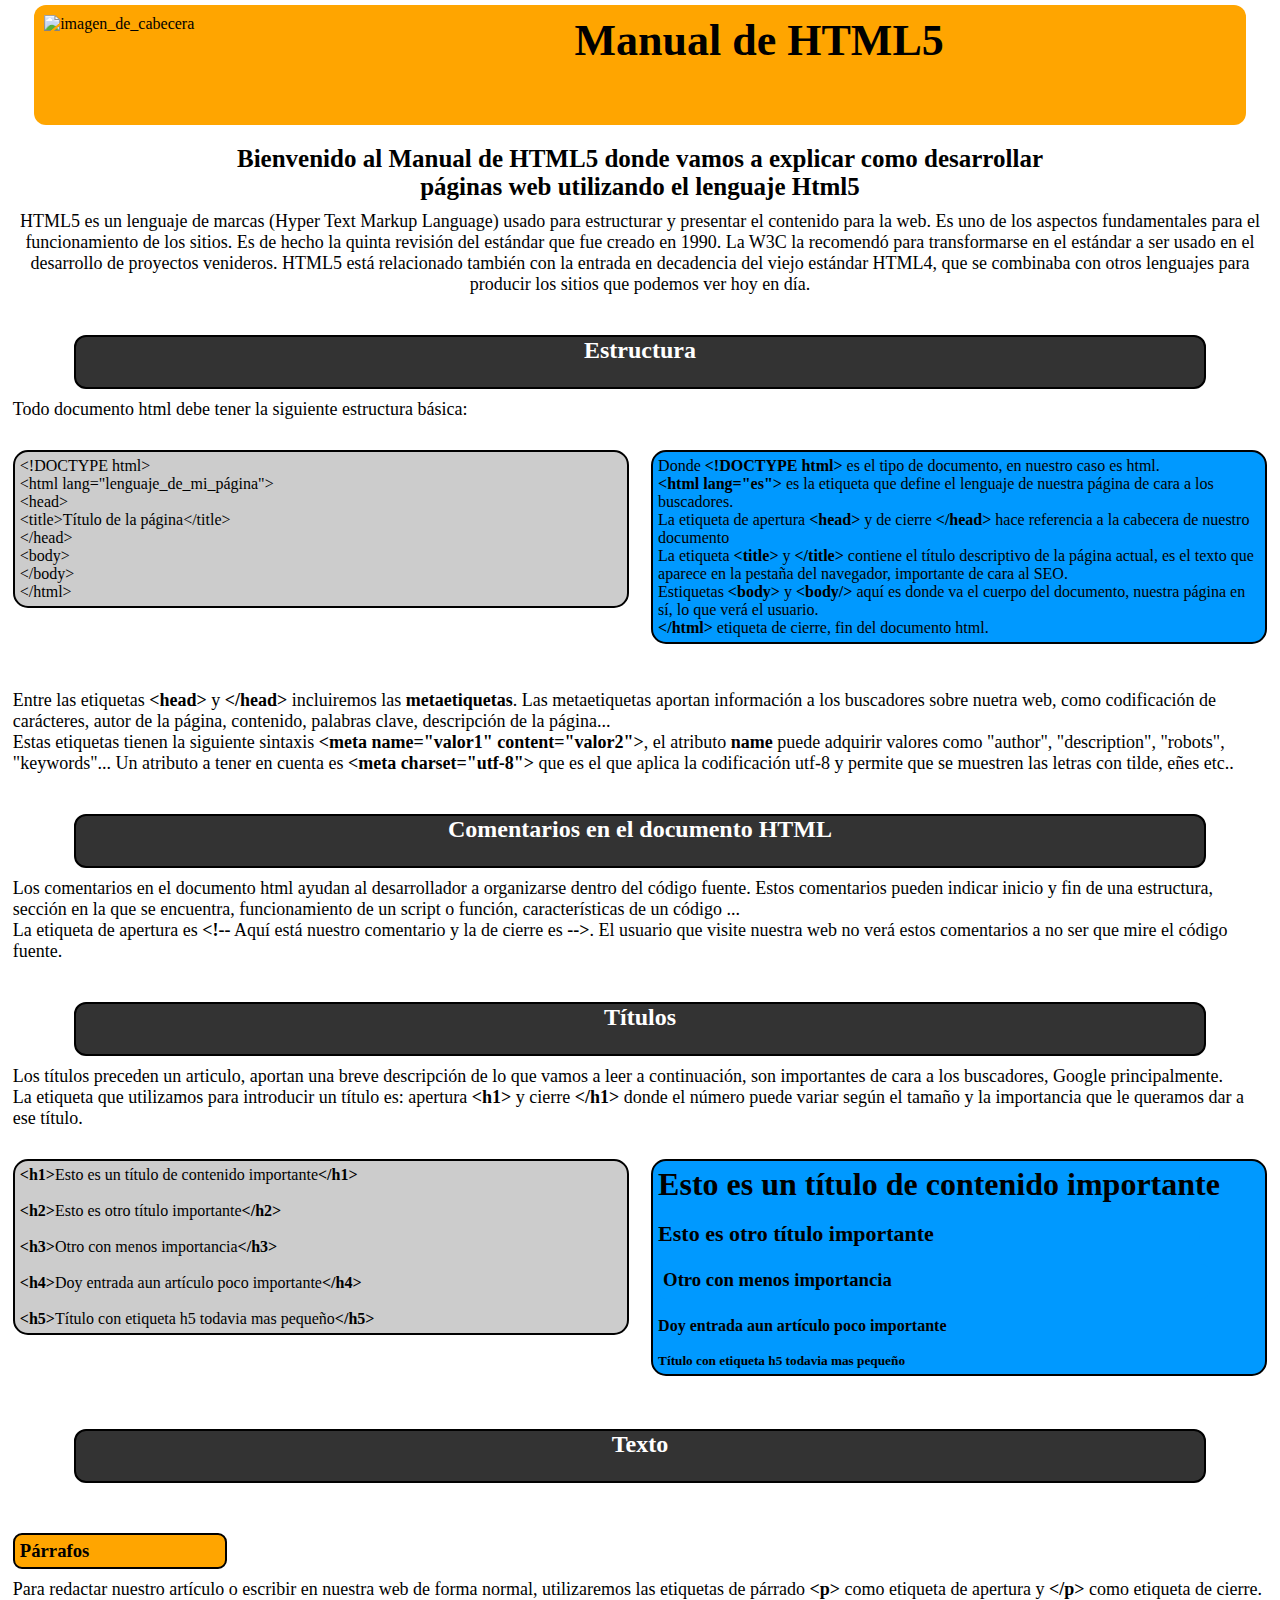
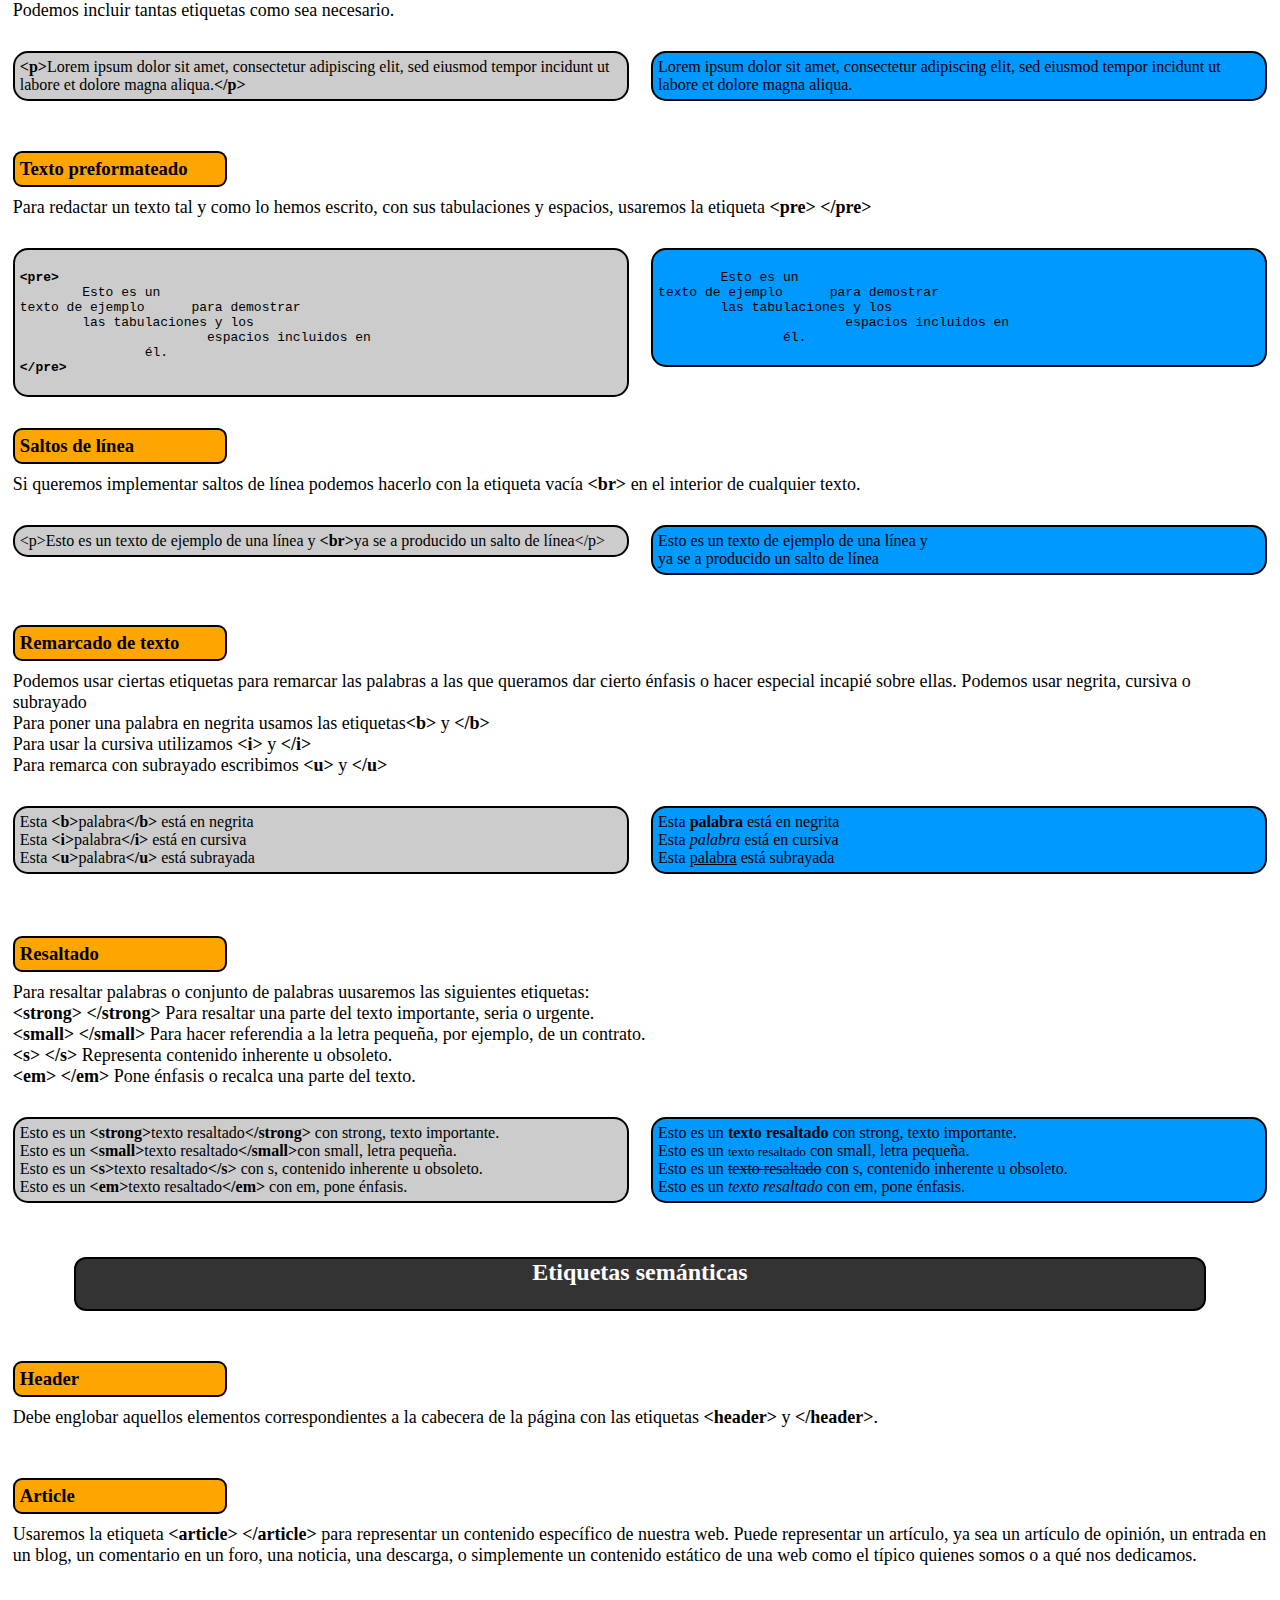
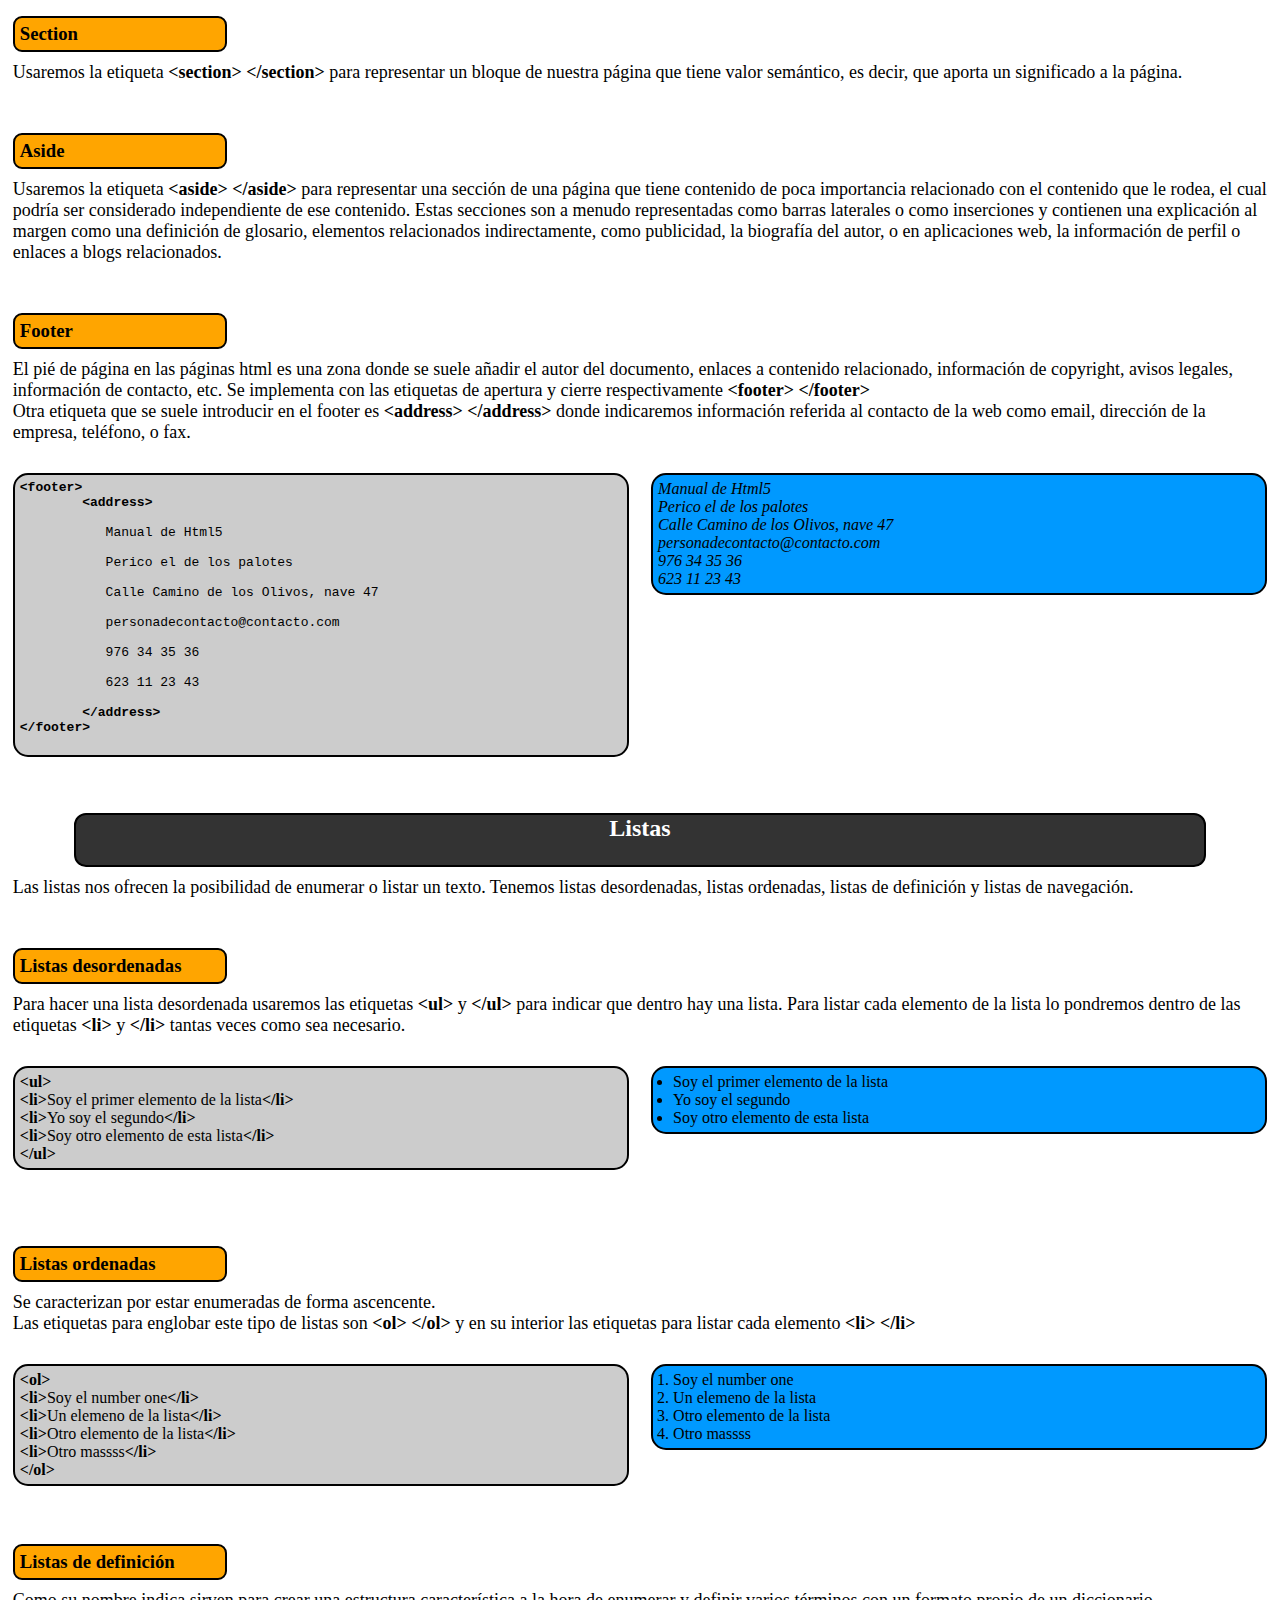
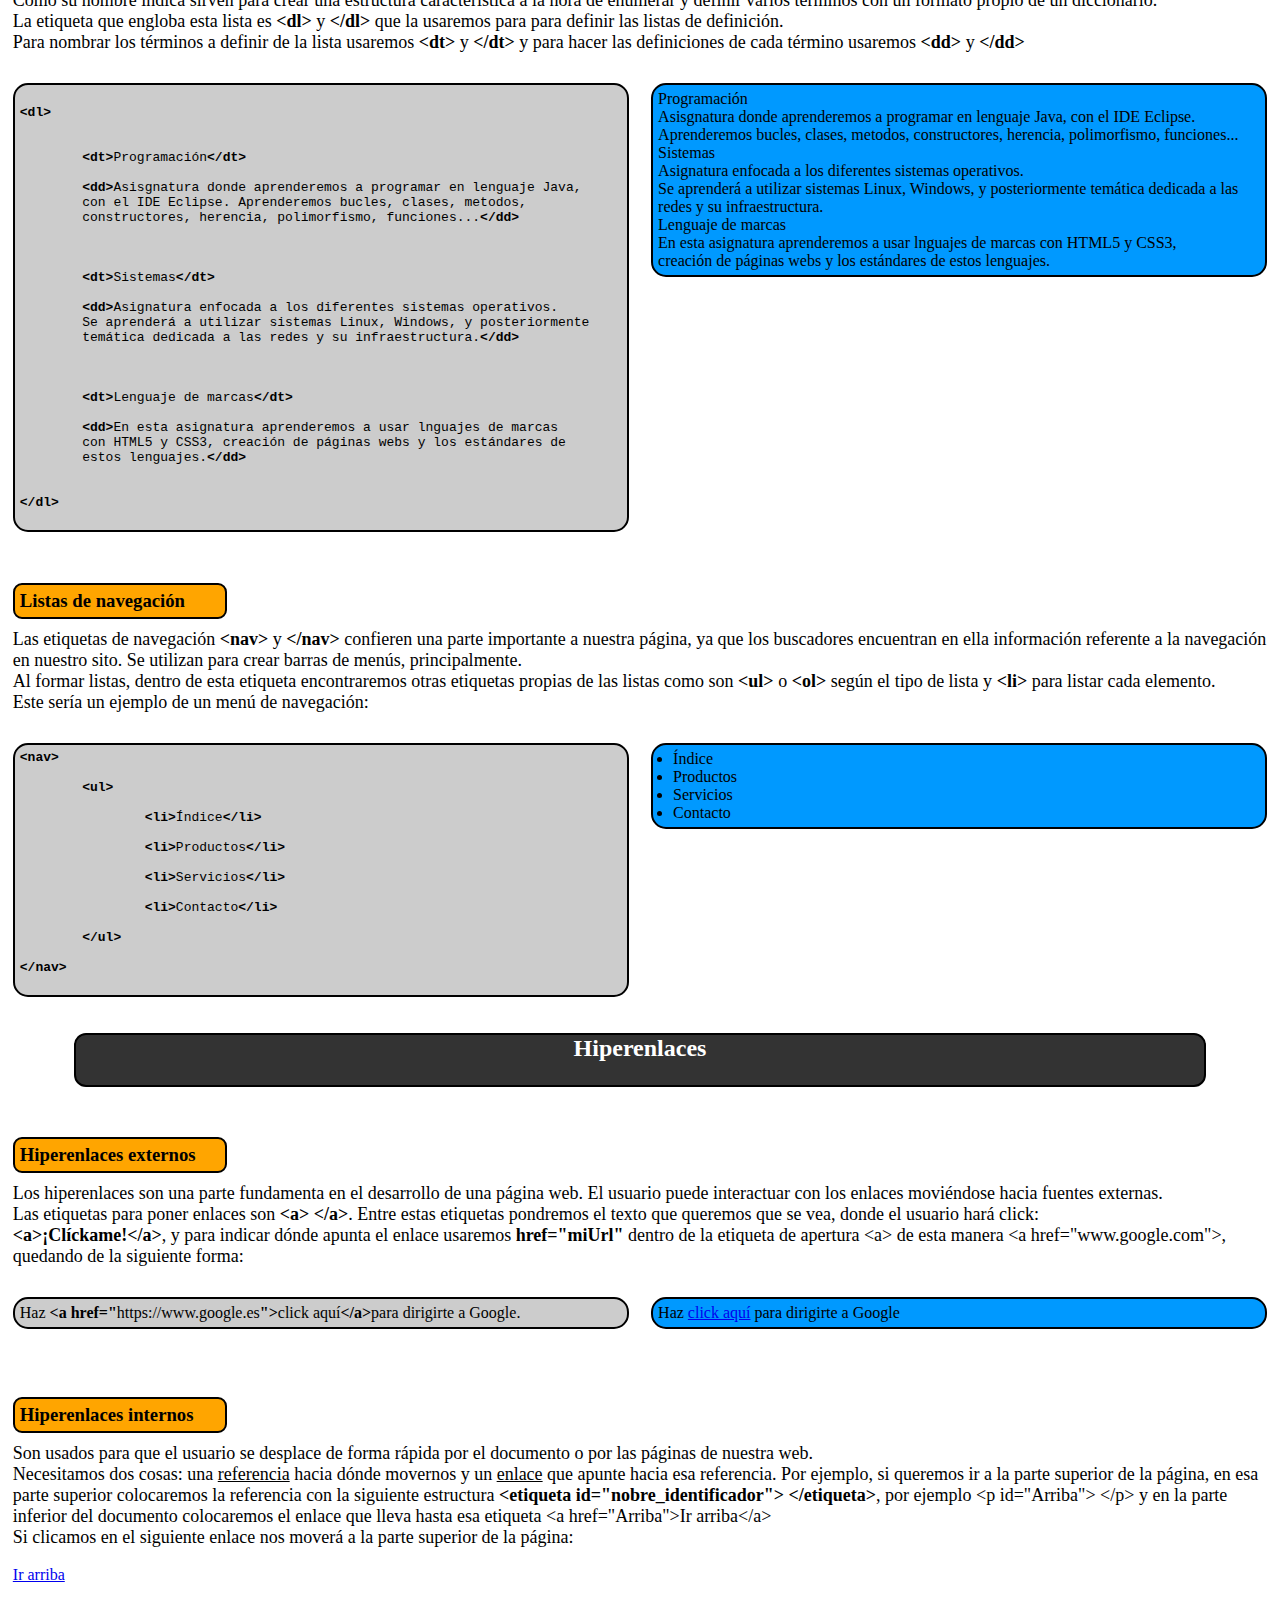
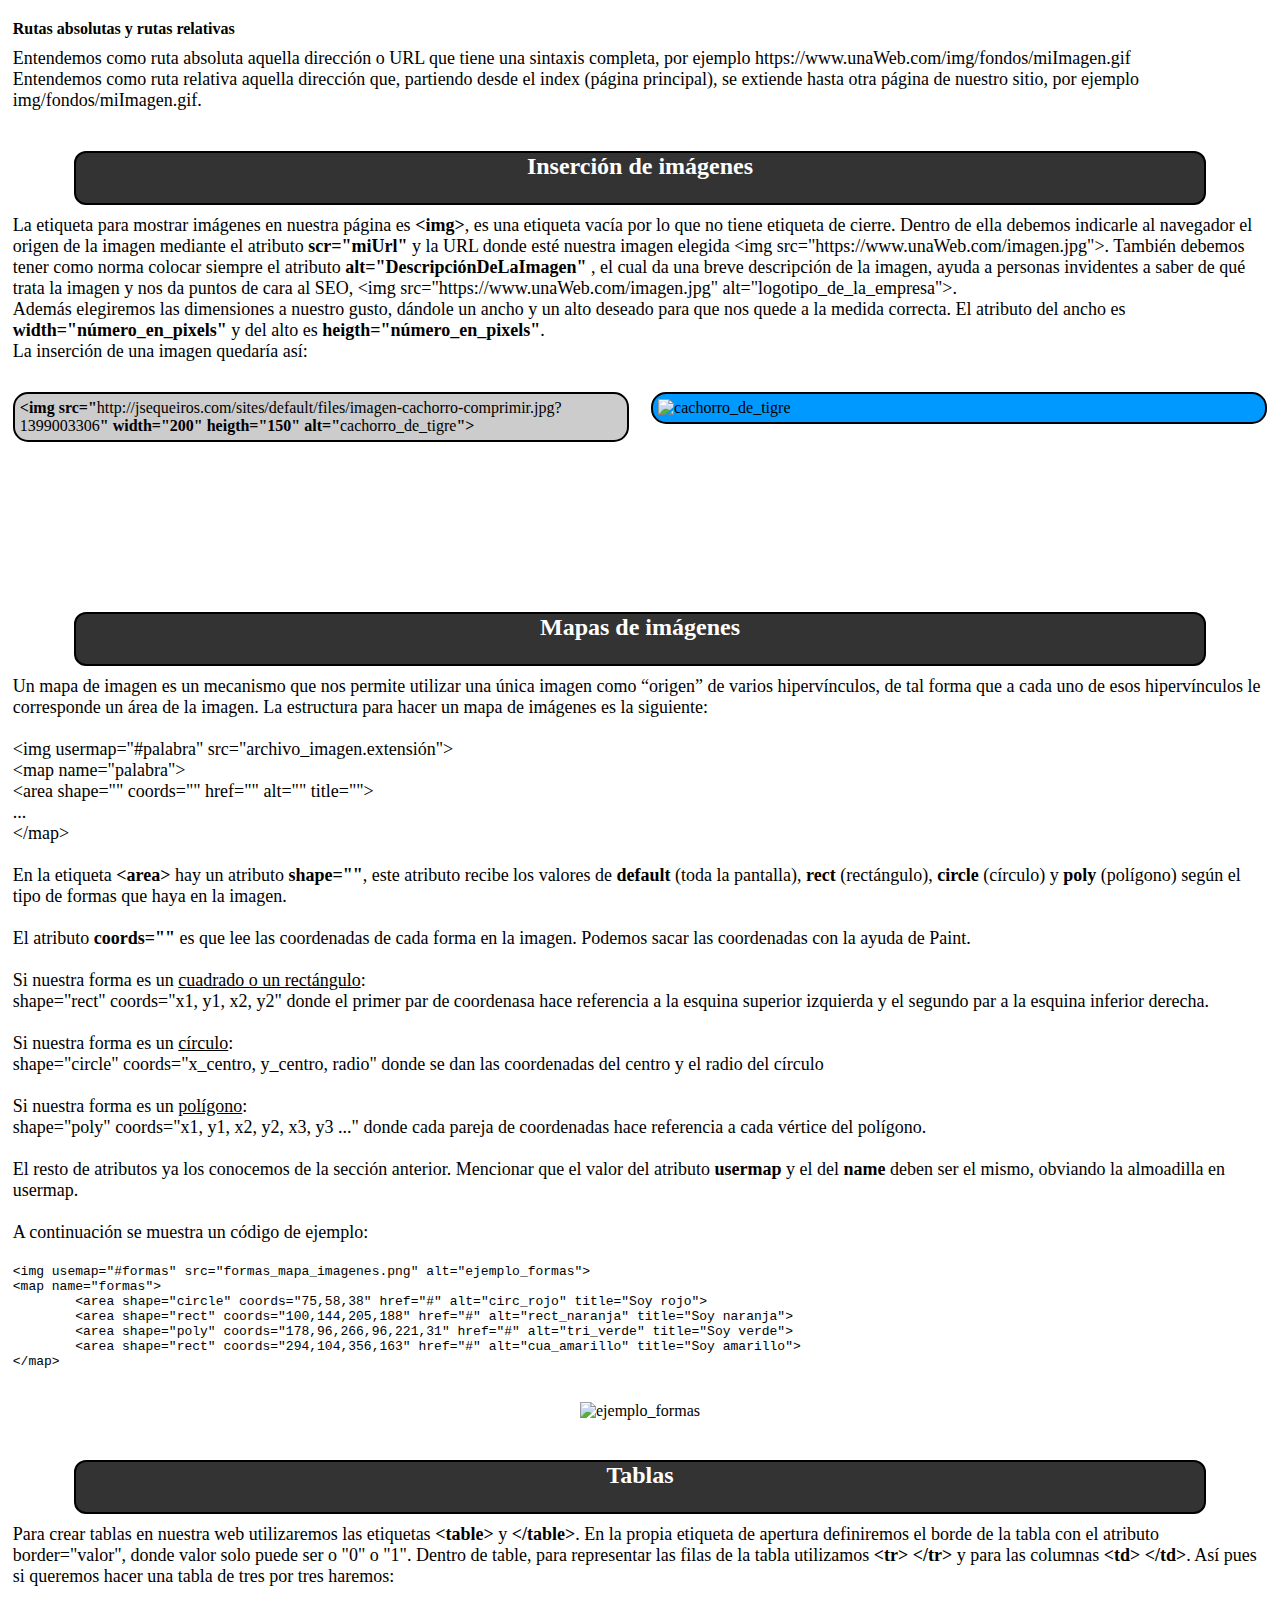
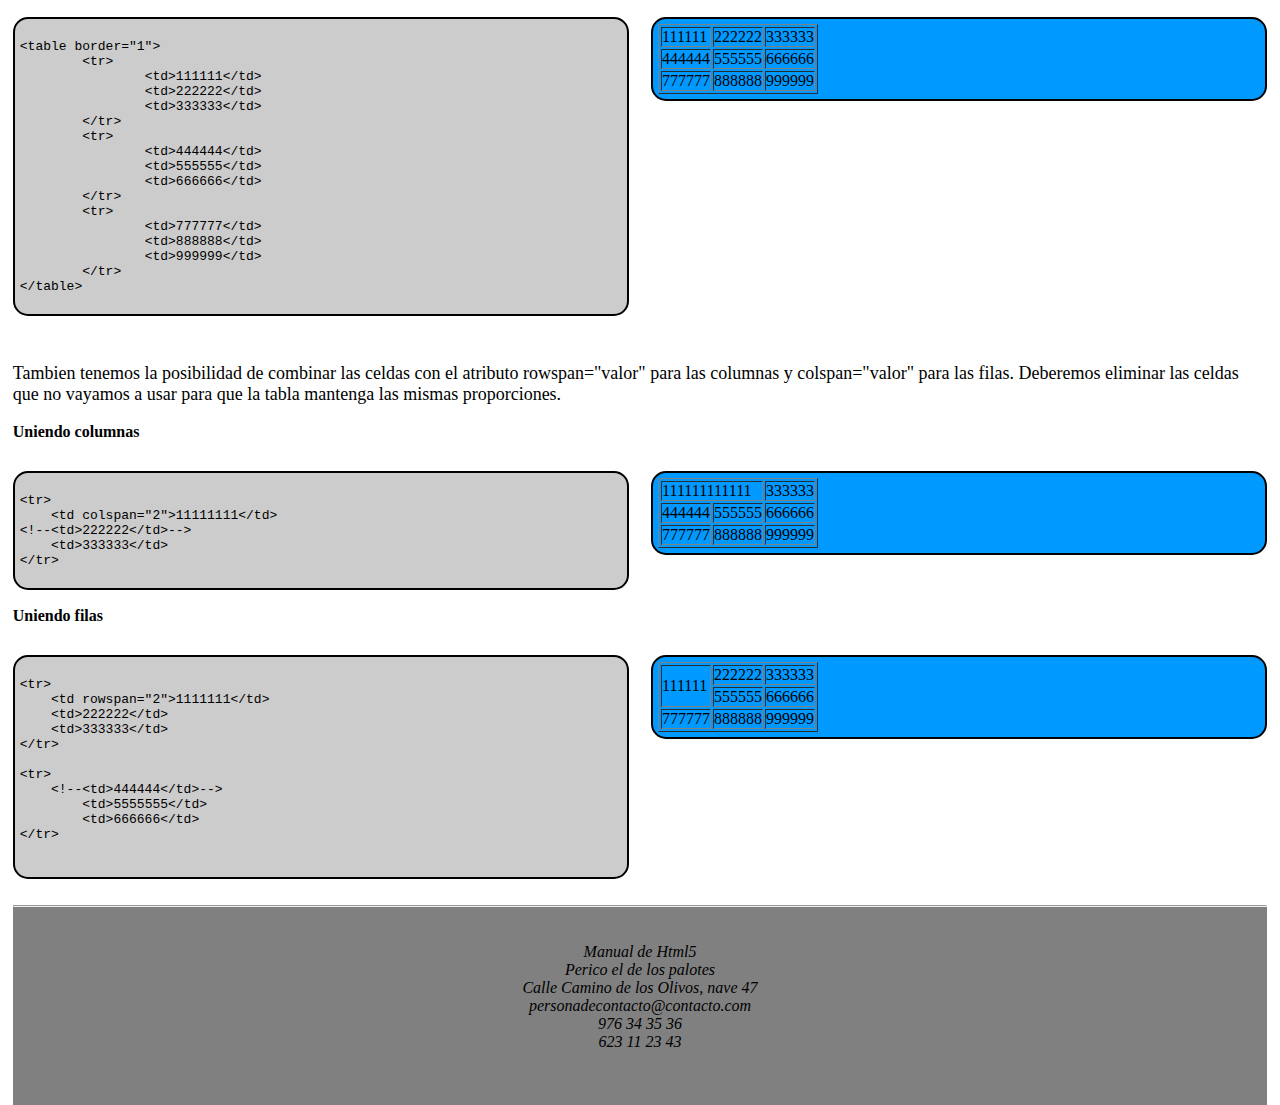
==== commit a176a304: "Update index.html" ====
--- a/index.html
+++ b/index.html
@@ -1,201 +1,585 @@
 <!DOCTYPE html>
 <html lang="es">
-<head>
-<meta charset="utf-8">
-<meta name="author" content="Eduardo_Bagues"/>
-<title>Manual de HTML5</title>
-<link rel="StyleSheet" media="screen" type="text/css" href="estilos.css"/> 
-</head>
+	<head>
+		<meta charset="utf-8">
+		<meta name="author" content="Eduardo_Bagues"/>
+		<title>Manual de HTML5</title>
+		<link rel="StyleSheet" media="screen" type="text/css" href="estilos.css"/> 
+	</head>
 <body>
-
+<div class="cuerpo">
 <!-- Marca para moverse hasta aquí-->
 <p id="Arriba"></p>
-<!-- fin de la marca -->
-
-<div class="cabecera">
-<img src="https://www.w3.org/html/logo/downloads/HTML5_Logo_512.png" width="200px" height="100px;">
-	<div class="titulo">
-    	<h1 style="font-family:'Comic Sans MS'; font-size:44px;">Manual de HTML5</h1>
-    </div>
-</div>
-
-
-<!-- &lt   &gt-->
-<h4>Bienvenido al Manual de HTML5 donde le vamos a explicar bla bla bla ....</h4>
-<h3>Estructura</h3>
-
-<div id="estruct">
-<p>Todo documento html debe la siguiente estructura básica</p>
-<p>&lt;!DOCTYPE html&gt;<br>&lt;html lang="lenguaje_de_mi_página"&gt;<br>&lt;head&gt;<br>&lt;meta tipo="descripcion_del_tipo"&gt;<br>&lt;title&gt;Título de la página&lt;/title&gt;<br>&lt;link rel="StyleSheet" media="screen" type="text/css" href="estilos.css"/&gt;<br>&lt;/head&gt;<br>&lt;body&gt;<br>&lt;/body&gt;<br>&lt;/html&gt;</p>
-</div>
-
-<p>Donde &lt;!DOCTYPE html&gt; es el tipo de documento, en nuestro caso es html</p>
-<p>&lt;html lang="es"&gt; es la etiqueta que define el lenguaje de nuestra página de cara a los buscadores</p>
-<p>La etiqueta de apertura &lt;head&gt; y de cierre &lt;/head&gt; hace referencia a la cabecera de nuestro documento</p>
-<p>Las metaetiquetas &lt;meta atributo="valor"&gt; dan información de diversa índole sobre nuestra página a los buscadores</p>
-<p>La etiqueta &lt;title&gt; y &lt;/title&gt; contiene el título descriptivo de la página actual, es el texto que aparece en la pestaña del navegador, importante de cara al SEO.</p>
-
-<p>Referida a la página de estilos &lt;link rel="StyleSheet" media="screen" type="text/css" href="estilos.css"/&gt; la cual contendrá todos los los estilos de nuestra web</p>
-
-<p>Estiquetas &lt;body&gt; y &lt;body/&gt; aquí es donde va el cuerpo del documento, nuestra página en sí, lo que verá el usuario</p>
-
-<p>&lt;/html&gt; etiqueta de cierre, fin del documento html</p>
-
-<h2>Comentarios en el documento HTML</h2>
-<p>Los comentarios en el documento html ayudan al desarrollador a organizarse dentro del código fuente. Estos comentarios le pueden indicar tales cosas como inicio y fin de una estructura, sección en la que se encuentra, funcionamiento de un scrip o función, características de un código ...<br>La etiqueta de apertura es &lt;!-- Aquí está nuestro comentario y la de cierre es --&gt;. El usuario que visite nuestra web no verá estos comentarios a no ser que le eche un vistazo al código fuente.</p>
-
-<h2>Títulos en nuestra web</h2>
-<p>Los título preceden un articulo, nos aportan una breve descripción de lo que vamos a leer a continuación, son importantes de cara a los buscadores (Google principalmente)<br>La etiqueta que utilizamos para introducir un título es: apertura &lt;h1&gt; y cierre &lt;/h1&gt; donde el número puede variar según el tamaño y la importancia que le queramos dar a ese título.</p>
-<p><h1>&lt;h1&gt;Esto es un título&lt;/h1&gt;</h1><h2>&lt;h2&gt;Esto es otro título&lt;/h2&gt;</h2><h3>&lt;h3&gt;Aqui otro algo mas pequeño&lt;/h3&gt;</h3><h4>&lt;h4&gt;Doy entrada aun artículo poco importante&lt;/h4&gt;</h4><h5>&lt;h5&gt;Título con etiqueta h5 todavia mas pequeño&lt;/h5&gt;</h5></p>
-
-
-<h2>Texto</h2>
-
-<h3>Párrafos</h3>
-<p>Para redactar nuestro artículo o escribir en nuestra web de forma normal, utilizaremos las etiquetas de párrado &lt;p&gt; como etiqueta de apertura y &lt;/p&gt; como etiqueta de cierre:<br>&lt;p&gt;Lorem ipsum dolor sit amet, consectetur adipiscing elit, sed eiusmod tempor incidunt ut labore et dolore magna aliqua.&lt;/p&gt;</p>
-
-<h3>Texto original</h3>
-<p>Para redactar un texto tal y como lo hemos escrito,con sus tabulaciones y estapacios, usaremos la etiqueta &lt;pre&gt; &lt;/pre&gt;</p>
-
-<pre>
-&lt;pre&gt;
-		Esto es un
-texto de ejemplo   para demostrar
+
+
+<header>
+	<div class="cabecera">
+		<img class="imagen" src="https://www.w3.org/html/logo/downloads/HTML5_Logo_512.png" width="200" height="100" alt="imagen_de_cabecera">
+	
+		<div class="titulo">
+    		<h1 class="manual">Manual de HTML5</h1>
+		</div>
+	</div>
+
+	<h4 class="entradilla">Bienvenido al Manual de HTML5 donde vamos a explicar como desarrollar páginas web utilizando el lenguaje Html5</h4>
+
+	<p class="parrafo1">HTML5 es un lenguaje de marcas (Hyper Text Markup Language) usado para estructurar y presentar el contenido para la web. Es uno de los aspectos fundamentales para el funcionamiento de los sitios. Es de hecho la quinta revisión del estándar que fue creado en 1990. La W3C la recomendó para transformarse en el estándar a ser usado en el desarrollo de proyectos venideros. HTML5 está relacionado también con la entrada en decadencia del viejo estándar HTML4, que se combinaba con otros lenguajes para producir los sitios que podemos ver hoy en día.</p>
+</header>
+
+<article>
+	<h2>Estructura</h2>
+	<p class="parrafo">Todo documento html debe tener la siguiente estructura básica:</p>
+	<div class ="contenedor1">
+		<div class ="izq">
+			<p>&lt;!DOCTYPE html&gt;<br>&lt;html lang="lenguaje_de_mi_página"&gt;<br>&lt;head&gt;<br>&lt;title&gt;Título de la página&lt;/title&gt;<br>&lt;/head&gt;<br>&lt;body&gt;<br>&lt;/body&gt;<br>&lt;/html&gt;</p>
+		</div>
+
+		<div class ="dxa">
+			<p>Donde <strong>&lt;!DOCTYPE html&gt;</strong> es el tipo de documento, en nuestro caso es html.<br><strong>&lt;html lang="es"&gt;</strong> es la etiqueta que define el lenguaje de nuestra página de cara a los buscadores.<br>La etiqueta de apertura <strong>&lt;head&gt;</strong> y de cierre <strong>&lt;/head&gt;</strong> hace referencia a la cabecera de nuestro documento<br>La etiqueta <strong>&lt;title&gt;</strong> y <strong>&lt;/title&gt;</strong> contiene el título descriptivo de la página actual, es el texto que aparece en la pestaña del navegador, importante de cara al SEO.<br>Estiquetas <strong>&lt;body&gt;</strong> y <strong>&lt;body/&gt;</strong> aquí es donde va el cuerpo del documento, nuestra página en sí, lo que verá el usuario.<br><strong>&lt;/html&gt;</strong> etiqueta de cierre, fin del documento html.</p>
+		</div>
+	</div>
+
+
+	<p class="parrafo">Entre las etiquetas <strong>&lt;head&gt;</strong> y <strong>&lt;/head&gt;</strong> incluiremos las <b>metaetiquetas</b>. Las metaetiquetas aportan información a los buscadores sobre nuetra web, como codificación de carácteres, autor de la página, contenido, palabras clave, descripción de la página...<br>Estas etiquetas tienen la siguiente sintaxis <strong>&lt;meta name="valor1" content="valor2"&gt;</strong>, el atributo <b>name</b> puede adquirir valores como "author", "description", "robots", "keywords"... Un atributo a tener en cuenta es <strong>&lt;meta charset="utf-8"&gt;</strong> que es el que aplica la codificación utf-8 y permite que se muestren las letras con tilde, eñes etc..</p>
+</article>
+
+
+<article>
+	<h2>Comentarios en el documento HTML</h2>
+	<p class="parrafo">Los comentarios en el documento html ayudan al desarrollador a organizarse dentro del código fuente. Estos comentarios pueden indicar inicio y fin de una estructura, sección en la que se encuentra, funcionamiento de un script o función, características de un código ...<br>La etiqueta de apertura es <strong>&lt;!--</strong> Aquí está nuestro comentario y la de cierre es <strong>--&gt;</strong>. El usuario que visite nuestra web no verá estos comentarios a no ser que mire el código fuente.</p>
+</article>
+
+<section>
+	<h2>Títulos</h2>
+	<p class="parrafo">Los títulos preceden un articulo, aportan una breve descripción de lo que vamos a leer a continuación, son importantes de cara a los buscadores, Google principalmente.<br>La etiqueta que utilizamos para introducir un título es: apertura <strong>&lt;h1&gt;</strong> y cierre <strong>&lt;/h1&gt;</strong> donde el número puede variar según el tamaño y la importancia que le queramos dar a ese título.</p>
+	
+	<div class="contenedor1">
+		<div class ="izq">
+			<p><b>&lt;h1&gt;</b>Esto es un título de contenido importante<b>&lt;/h1&gt;</b><br><br><b>&lt;h2&gt;</b>Esto es otro título importante<b>&lt;/h2&gt;</b><br><br><b>&lt;h3&gt;</b>Otro con menos importancia<b>&lt;/h3&gt;</b><br><br><b>&lt;h4&gt;</b>Doy entrada aun artículo poco importante<b>&lt;/h4&gt;</b><br><br><b>&lt;h5&gt;</b>Título con etiqueta h5 todavia mas pequeño<b>&lt;/h5&gt;</b></p>
+		</div>
+		
+		<div class ="dxa">
+			<h1>Esto es un título de contenido importante</h1><br><h2 class="tit2">Esto es otro título importante</h2><br><h3 class="tit3">Otro con menos importancia</h3><br><h4>Doy entrada aun artículo poco importante</h4><br><h5>Título con etiqueta h5 todavia mas pequeño</h5>
+		</div>
+	</div>
+</section>
+
+
+<section>
+	<h2>Texto</h2>
+		<article>
+			<h3>Párrafos</h3>
+			<p class="parrafo">Para redactar nuestro artículo o escribir en nuestra web de forma normal, utilizaremos las etiquetas de párrado <strong>&lt;p&gt;</strong> como etiqueta de apertura y <strong>&lt;/p&gt;</strong> como etiqueta de cierre. Podemos incluir tantas etiquetas como sea necesario.</p>
+
+			<div class ="contenedor2">
+				<div class ="izq">
+					<p><b>&lt;p&gt;</b>Lorem ipsum dolor sit amet, consectetur adipiscing elit, sed eiusmod tempor incidunt ut labore et dolore magna aliqua.<b>&lt;/p&gt;</b></p>
+				</div>
+
+				<div class ="dxa">
+					<p>Lorem ipsum dolor sit amet, consectetur adipiscing elit, sed eiusmod tempor incidunt ut labore et dolore magna aliqua.</p>
+				</div>
+			</div>
+		</article>
+	
+
+	<article>
+		<h3>Texto preformateado</h3>
+		<p class="parrafo">Para redactar un texto tal y como lo hemos escrito, con sus tabulaciones y espacios, usaremos la etiqueta <strong>&lt;pre&gt; &lt;/pre&gt;</strong></p>
+
+		<div class ="contenedor3">
+			<div class ="izq">
+				<pre>
+	<!-- Desindentación para el ejemplo-->
+<b>&lt;pre&gt;</b>
+	Esto es un
+texto de ejemplo      para demostrar
 	las tabulaciones y los
-		espacios incluidos en
-	él.
-&lt;/pre&gt;</pre>
-
-
-
-<h3>Saltos de línea</h3>
-<p>Si queremos implementar saltos de línea podemos hacerlo con la etiqueta única &lt;br/&gt; en el interior de cualquier texto.</p>
-
-<p>Para introducir saltos de línea en el texto usaremos la etiqueta vacía &lt;br&gt;<br>&lt;p&gt;Esto es un texto de ejemplo de una línea y &lt;br&gt;ya se a producido un salto de línea&lt;/p&gt;</p>
-<p>Esto es un texto de ejemplo de una línea y <br>ya se a producido un salto de línea</p>
-
-
-<h3>Remarcado de texto</h3>
-<p>Podemos usar ciertas etiquetas para remarcar las palabras a las que queramos dar cierto énfasis o hacer especial incapié sobre ellas.Podemos usar negrita, cursiva o subrayado<br>Para poner una palabra en negrita usamos las etiquetas&lt;b&gt; y &lt;/b&gt;<br>Para usar la cursiva utilizamos &lt;i&gt; y &lt;/i&gt;<br>Para remarca con subrayado escribimos &lt;u&gt; y &lt;/u&gt;</p>
-
-<p>Esta &lt;b&gt;palabra&lt;/b&gt; está en negrita<br>Esta &lt;i&gt;palabra&lt;/i&gt; está en cursiva<br>Esta &lt;u&gt;palabra&lt;/u&gt; está subrayada</p>
-
-<p>Esta <b>palabra</b> está en negrita<br>Esta <i>palabra</i> está en cursiva<br>Esta <u>palabra</u> está subrayada</p>
-
-
-<h3>Resaltado</h3>
-<p>Para resaltar palabras o conjunto de palabras uusaremos las siguientes etiquetas</p>
-<p>&lt;strong&gt; &lt;/strong&gt; Para resaltar una parte del texto importante, seria o urgente.<br>&lt;small&gt; &lt;/small&gt; Para hacer referendia a la letra pequeña, por ejemplo, de un contrato.<br>&lt;s&gt; &lt;/s&gt; Representa contenido inherente u obsoleto.<br>&lt;em&gt; &lt;/em&gt; Pone énfasis o recalca una parte del texto.</p>
-
-<p>Esto es un &lt;strong&gt;texto resaltado&lt;/strong&gt; con strong, texto importante.<br>Esto es un &lt;small&gt;texto resaltado&lt;/small&gt; con small, letra pequeña.<br>Esto es un &lt;s&gt;texto resaltado&lt;/s&gt; con s, contenido inherente u obsoleto.<br>Esto es un &lt;em&gt;texto resaltado&lt;/em&gt; con em, pone énfasis.</p>
-
-<p>Esto es un <strong>texto resaltado</strong> con strong, texto importante.<br>Esto es un <small>texto resaltado</small> con small, letra pequeña.<br>Esto es un <s>texto resaltado</s> con s, contenido inherente u obsoleto.<br>Esto es un <em>texto resaltado</em> con em, pone énfasis.</p>
-
-
-<h2>Listas</h2>
-<p>Las listas nos ofrecen la posibilidad de enumerar o listar un texto. Tenemos listas ordenadas, istas desordenadas y listas de definición</p>
-
-<h3>Listas desordenadas</h3>
-<p>Para hacer una lista desordenada usaremos las etiquetas &lt;ul&gt; y &lt;/ul&gt; para indicar que dentro hay una lista. Para listar cada elemento de la lista lo pondremos dentro de las etiquetas &lt;li&gt; y &lt;/li&gt; tantas veces como sea necesario:</p>
-<p>&lt;ul&gt;<br/>&lt;li&gt;Soy el primer elemento de la lista&lt;/li&gt;<br/>&lt;li&gt;Yo soy el segundo&lt;/li&gt;<br/>&lt;li&gt;Soy otro elemento de esta lista&lt;/li&gt;<br/>&lt;/ul&gt;</p>
-
-<ul><li>Soy el primer elemento de la lista</li><li>Yo soy el segundo</li><li>Soy otro elemento de esta lista</li></ul>
-
-
-<h3>Listas ordenadas</h3>
-<p>Se caracterizan por estar enumeradas de forma ascencente.<br/>Las etiquetas para englobar este tipo de listas son &lt;ol&gt; y &lt;/ol&gt; y en su interior las etiquetas para listar cada elemento &lt;li&gt; y &lt;li&gt;</p>
-<p>&lt;ol&gt;<br/>&lt;li&gt;Soy el number one&lt;/li&gt;<br/>&lt;li&gt;Un elemeno de la lista&lt;/li&gt;<br/>&lt;li&gt;Otro elemento de la lista&lt;/li&gt;<br/>&lt;li&gt;Otro massss&lt;/li&gt;<br/>&lt;/ol&gt;</p>
-
-<ol>
-	<li>Soy el number one</li>
-	<li>Un elemeno de la lista</li>
-	<li>Otro elemento de la lista</li>
-	<li>Otro massss</li>
-</ol>
-
-
-<h3>Listas de definición</h3>
-<p>Como su nombre indica sirven para crear una estructura característica a la hora de enumerar y definir varios términos con un formato propio de un diccionario.<br>La etiqueta que engloba esta lista es &lt;dl&gt; y &lt;/dl&gt; que la usaremos para para definir las listas de definición.<br>Para nombrar los términos a definir de la lista usaremos &lt;dt&gt; y &lt;/dt&gt; y para hacer las definiciones de cada término usaremos &lt;dd&gt; y &lt;/dd&gt;</p>
-
-<pre>&lt;dl&gt;<br>
-
-	&lt;dt&gt;Programación&lt;/dt&gt;<br>
-	&lt;dd&gt;Asisgnatura donde aprenderemos a programar en lenguaje Java, con el IDE Eclipse.<br>Aprenderemos bucles, clases, metodos, constructores, herencia, polimorfismo, funciones...&lt;/dd&gt;<br><br>
-
-	&lt;dt&gt;Sistemas&lt;/dt&gt;<br>
-	&lt;dd&gt;Asignatura enfocada a los diferentes sistemas operativos.<br> Se aprenderá a utilizar sistemas Linux, Windows, y posteriormente temática dedicada a las redes y su infraestructura.&lt;/dd&gt;<br><br>
-
-	&lt;dt&gt;Lenguaje de marcas&lt;/dt&gt;<br>
-	&lt;dd&gt;En esta asignatura aprenderemos a usar lnguajes de marcas con HTML5 y CSS3,<br>creación de páginas webs y los estándares de estos lenguajes.&lt;/dd&gt;<br>
-
-&lt;/dl&gt;</pre>
-
-<dl>
-	
-	<dt>Programación</dt>
-		<dd>Asisgnatura donde aprenderemos a programar en lenguaje Java, con el IDE Eclipse.<br>Aprenderemos bucles, clases, metodos, constructores, herencia, polimorfismo, funciones...</dd>
-
-	<dt>Sistemas</dt>
-		<dd>Asignatura enfocada a los diferentes sistemas operativos.<br> Se aprenderá a utilizar sistemas Linux, Windows, y posteriormente temática dedicada a las redes y su infraestructura.</dd>
-
-	<dt>Lenguaje de marcas</dt>
-		<dd>En esta asignatura aprenderemos a usar lnguajes de marcas con HTML5 y CSS3,<br>creación de páginas webs y los estándares de estos lenguajes.</dd>
-
-</dl>
-
-
-<h2>Listas de navegación</h2>
-<p>Las etiquetas de navegación &lt;nav&gt; y &lt;/nav&gt; confieren una parte importante a nuestra página, ya que los buscadores encuentran ella información referente a la navegación en nuestro sito. Se utilzan para crear barras de menús, principalmente.<br>Al formar listas, dentro de esta etiqueta encontraremos otras etiquetas propias de las listas como son &lt;ul&gt; o &lt;ol&gt; según el tipo de lista y &lt;li&gt; para listar cada elemento.<br>Este sería un ejemplo de un menú de navegación:</p>
-
-<p>Mi Menú</p>
-<pre>&lt;nav&gt;<br>
+			espacios incluidos en
+		él.
+<b>&lt;/pre&gt;</b>
+				</pre>
+			</div>
+
+			<div class ="dxa">
+				<pre>
+	<!-- Desindentación para el ejemplo-->
+	Esto es un
+texto de ejemplo      para demostrar
+	las tabulaciones y los
+			espacios incluidos en
+		él.
+				</pre>
+			</div>
+		</div>
+	</article>
+	
+
+	<article>
+		<h3>Saltos de línea</h3>
+		<p class="parrafo">Si queremos implementar saltos de línea podemos hacerlo con la etiqueta vacía <strong>&lt;br&gt;</strong> en el interior de cualquier texto.</p>
+
+		<div class ="contenedor2">
+			<div class ="izq">
+				<p>&lt;p&gt;Esto es un texto de ejemplo de una línea y <b>&lt;br&gt;</b>ya se a producido un salto de línea&lt;/p&gt;</p>
+			</div>
+
+			<div class ="dxa">
+				<p>Esto es un texto de ejemplo de una línea y <br>ya se a producido un salto de línea</p>
+			</div>
+		</div>
+	</article>
+	
+
+	<article>
+		<h3>Remarcado de texto</h3>
+		<p class="parrafo">Podemos usar ciertas etiquetas para remarcar las palabras a las que queramos dar cierto énfasis o hacer especial incapié sobre ellas. Podemos usar negrita, cursiva o subrayado<br>Para poner una palabra en negrita usamos las etiquetas<strong>&lt;b&gt;</strong> y <strong>&lt;/b&gt;</strong><br>Para usar la cursiva utilizamos <strong>&lt;i&gt;</strong> y <strong>&lt;/i&gt;</strong><br>Para remarca con subrayado escribimos <strong>&lt;u&gt;</strong> y <strong>&lt;/u&gt;</strong></p>
+
+		<div class ="contenedor4">
+			<div class ="izq">
+				<p>Esta <b>&lt;b&gt;</b>palabra<b>&lt;/b&gt;</b> está en negrita<br>Esta <b>&lt;i&gt;</b>palabra<b>&lt;/i&gt;</b> está en cursiva<br>Esta <b>&lt;u&gt;</b>palabra<b>&lt;/u&gt;</b> está subrayada</p>
+			</div>
+
+			<div class ="dxa">
+				<p>Esta <b>palabra</b> está en negrita<br>Esta <i>palabra</i> está en cursiva<br>Esta <u>palabra</u> está subrayada</p>
+			</div>
+		</div>
+	</article>
+
+	<article>
+		<h3>Resaltado</h3>
+		<p class="parrafo">Para resaltar palabras o conjunto de palabras uusaremos las siguientes etiquetas:<br><strong>&lt;strong&gt; &lt;/strong&gt;</strong> Para resaltar una parte del texto importante, seria o urgente.<br><strong>&lt;small&gt; &lt;/small&gt;</strong> Para hacer referendia a la letra pequeña, por ejemplo, de un contrato.<br><strong>&lt;s&gt; &lt;/s&gt;</strong> Representa contenido inherente u obsoleto.<br><strong>&lt;em&gt; &lt;/em&gt;</strong> Pone énfasis o recalca una parte del texto.</p>
+
+		<div class ="contenedor5">
+			<div class ="izq">
+				<p>Esto es un <b>&lt;strong&gt;</b>texto resaltado<b>&lt;/strong&gt;</b> con strong, texto importante.<br>Esto es un <b>&lt;small&gt;</b>texto resaltado<b>&lt;/small&gt;</b>con small, letra pequeña.<br>Esto es un <b>&lt;s&gt;</b>texto resaltado<b>&lt;/s&gt;</b> con s, contenido inherente u obsoleto.<br>Esto es un <b>&lt;em&gt;</b>texto resaltado<b>&lt;/em&gt;</b> con em, pone énfasis.</p>
+			</div>
+
+			<div class ="dxa">
+				<p>Esto es un <strong>texto resaltado</strong> con strong, texto importante.<br>Esto es un <small>texto resaltado</small> con small, letra pequeña.<br>Esto es un <s>texto resaltado</s> con s, contenido inherente u obsoleto.<br>Esto es un <em>texto resaltado</em> con em, pone énfasis.</p>
+			</div>
+		</div>
+	</article>
+</section>
+
+<section>
+	<h2>Etiquetas semánticas</h2>
+	<article>
+		<h3>Header</h3>
+		<p class="parrafo">Debe englobar aquellos elementos correspondientes a la cabecera de la página con las etiquetas <strong>&lt;header&gt;</strong> y <strong>&lt;/header&gt;</strong>.</p>
+		
+	</article>
+
+	<article>
+		<h3>Article</h3>
+		<p class="parrafo">Usaremos la etiqueta <strong>&lt;article&gt; &lt;/article&gt;</strong> para representar un contenido específico de nuestra web. Puede representar un artículo, ya sea un artículo de opinión, un entrada en un blog, un comentario en un foro, una noticia, una descarga, o simplemente un contenido estático de una web como el típico quienes somos o a qué nos dedicamos.</p>
+	</article>
+
+	<article>
+		<h3>Section</h3>
+		<p class="parrafo">Usaremos la etiqueta <strong>&lt;section&gt; &lt;/section&gt;</strong> para representar un bloque de nuestra página que tiene valor semántico, es decir, que aporta un significado a la página.</p>
+	</article>
+
+	<article>
+		<h3>Aside</h3>
+		<p class="parrafo">Usaremos la etiqueta <strong>&lt;aside&gt; &lt;/aside&gt;</strong> para representar una sección de una página que tiene contenido de poca importancia relacionado con el contenido que le rodea, el cual podría ser considerado independiente de ese contenido. Estas secciones son a menudo representadas como barras laterales o como inserciones y contienen una explicación al margen como una definición de glosario, elementos relacionados indirectamente, como publicidad, la biografía del autor, o en aplicaciones web, la información de perfil o enlaces a blogs relacionados.</p>
+	</article>
+
+	<article>
+		<h3>Footer</h3>
+		<p class="parrafo">El pié de página en las páginas html es una zona donde se suele añadir el autor del documento, enlaces a contenido relacionado, información de copyright, avisos legales, información de contacto, etc. Se implementa con las etiquetas de apertura y cierre respectivamente <strong>&lt;footer&gt; &lt;/footer&gt;</strong><br>Otra etiqueta que se suele introducir en el footer es <strong>&lt;address&gt; &lt;/address&gt;</strong> donde indicaremos información referida al contacto de la web como email, dirección de la empresa, teléfono, o fax.</p>
+			
+		<div class ="contenedor6">
+			<div class ="izq">
+		<!-- Desindentación para el ejemplo -->
+				<pre>
+<b>&lt;footer&gt; 
+	&lt;address&gt;</b>
+	
+	   Manual de Html5<br>
+	   Perico el de los palotes<br>
+	   Calle Camino de los Olivos, nave 47<br>
+	   personadecontacto@contacto.com<br>
+	   976 34 35 36<br>
+	   623 11 23 43
+	
+	<b>&lt;/address&gt;
+&lt;/footer&gt;</b>
+				</pre>
+			</div>
+				
+			<div class ="dxa">
+				<footer>
+					<address> 
+							Manual de Html5<br>
+							Perico el de los palotes<br>
+							Calle Camino de los Olivos, nave 47<br>
+							personadecontacto@contacto.com<br>
+							976 34 35 36<br>
+							623 11 23 43
+					</address>
+				</footer>
+			</div>
+		</div>
+	</article>
+</section>
+
+
+<section>
+	<h2>Listas</h2>
+	<p class="parrafo">Las listas nos ofrecen la posibilidad de enumerar o listar un texto. Tenemos listas desordenadas, listas ordenadas, listas de definición y listas de navegación.</p>
+
+	<article>
+		<h3>Listas desordenadas</h3>
+		<p class="parrafo">Para hacer una lista desordenada usaremos las etiquetas <strong>&lt;ul&gt;</strong> y <strong>&lt;/ul&gt;</strong> para indicar que dentro hay una lista. Para listar cada elemento de la lista lo pondremos dentro de las etiquetas <strong>&lt;li&gt;</strong> y <strong>&lt;/li&gt;</strong> tantas veces como sea necesario.</p>
+
+		<div class ="contenedor3">
+			<div class ="izq">
+				<p><b>&lt;ul&gt;<br/>&lt;li&gt;</b>Soy el primer elemento de la lista<b>&lt;/li&gt;<br/>&lt;li&gt;</b>Yo soy el segundo<b>&lt;/li&gt;<br/>&lt;li&gt;</b>Soy otro elemento de esta lista<b>&lt;/li&gt;<br/>&lt;/ul&gt;</b></p>
+			</div>
+
+			<div class ="dxa">
+				<ul style="margin-left: 15px;">
+					<li>Soy el primer elemento de la lista</li>
+					<li>Yo soy el segundo</li>
+					<li>Soy otro elemento de esta lista</li>
+				</ul>
+			</div>
+		</div>
+	</article>
+
+	<article>
+		<h3>Listas ordenadas</h3>
+		<p class="parrafo">Se caracterizan por estar enumeradas de forma ascencente.<br/>Las etiquetas para englobar este tipo de listas son <strong>&lt;ol&gt; &lt;/ol&gt;</strong> y en su interior las etiquetas para listar cada elemento <strong>&lt;li&gt; &lt;/li&gt;</strong></p>
+
+		<div class ="contenedor3">
+			<div class ="izq">
+				<p><b>&lt;ol&gt;<br/>&lt;li&gt;</b>Soy el number one<b>&lt;/li&gt;<br/>&lt;li&gt;</b>Un elemeno de la lista<b>&lt;/li&gt;<br/>&lt;li&gt;</b>Otro elemento de la lista<b>&lt;/li&gt;<br/>&lt;li&gt;</b>Otro massss<b>&lt;/li&gt;<br/>&lt;/ol&gt;</b></p>
+			</div>
+
+			<div class ="dxa">
+				<ol style="margin-left: 15px;">
+					<li>Soy el number one</li>
+					<li>Un elemeno de la lista</li>
+					<li>Otro elemento de la lista</li>
+					<li>Otro massss</li>
+				</ol>
+			</div>
+		</div>
+	</article>
+
+	<article>
+		<h3>Listas de definición</h3>
+		<p class="parrafo">Como su nombre indica sirven para crear una estructura característica a la hora de enumerar y definir varios términos con un formato propio de un diccionario.<br>La etiqueta que engloba esta lista es <strong>&lt;dl&gt;</strong> y <strong>&lt;/dl&gt;</strong> que la usaremos para para definir las listas de definición.<br>Para nombrar los términos a definir de la lista usaremos <strong>&lt;dt&gt;</strong> y <strong>&lt;/dt&gt;</strong> y para hacer las definiciones de cada término usaremos <strong>&lt;dd&gt;</strong> y <strong>&lt;/dd&gt;</strong></p>
+
+		<div class ="contenedor7">
+			<div class ="izq">
+				<pre>
+		<!-- Desindentación para el ejemplo-->
+<b>&lt;dl&gt;<br>
+
+	&lt;dt&gt;</b>Programación<b>&lt;/dt&gt;<br>
+	&lt;dd&gt;</b>Asisgnatura donde aprenderemos a programar en lenguaje Java, 
+	con el IDE Eclipse. Aprenderemos bucles, clases, metodos,
+	constructores, herencia, polimorfismo, funciones...<b>&lt;/dd&gt;<br><br>
+
+	&lt;dt&gt;</b>Sistemas<b>&lt;/dt&gt;<br>
+	&lt;dd&gt;</b>Asignatura enfocada a los diferentes sistemas operativos.
+	Se aprenderá a utilizar sistemas Linux, Windows, y posteriormente
+	temática dedicada a las redes y su infraestructura.<b>&lt;/dd&gt;<br><br>
+
+	&lt;dt&gt;</b>Lenguaje de marcas<b>&lt;/dt&gt;<br>
+	&lt;dd&gt;</b>En esta asignatura aprenderemos a usar lnguajes de marcas 
+	con HTML5 y CSS3, creación de páginas webs y los estándares de 
+	estos lenguajes.<b>&lt;/dd&gt;<br>
+
+&lt;/dl&gt;</b>
+				</pre>
+			</div>
+
+			<div class ="dxa">
+				<dl>
+					<dt>Programación</dt>
+					<dd>Asisgnatura donde aprenderemos a programar en lenguaje Java, con el IDE Eclipse.<br>Aprenderemos bucles, clases, metodos, constructores, herencia, polimorfismo, funciones...</dd>
+
+					<dt>Sistemas</dt>
+					<dd>Asignatura enfocada a los diferentes sistemas operativos.<br> Se aprenderá a utilizar sistemas Linux, Windows, y posteriormente temática dedicada a las redes y su infraestructura.</dd>
+
+					<dt>Lenguaje de marcas</dt>
+					<dd>En esta asignatura aprenderemos a usar lnguajes de marcas con HTML5 y CSS3,<br>creación de páginas webs y los estándares de estos lenguajes.</dd>
+
+				</dl>
+			</div>
+		</div>
+	</article>
+
+	<article>
+		<h3>Listas de navegación</h3>
+		<p class="parrafo">Las etiquetas de navegación <strong>&lt;nav&gt;</strong> y <strong>&lt;/nav&gt;</strong> confieren una parte importante a nuestra página, ya que los buscadores encuentran en ella información referente a la navegación en nuestro sito. Se utilizan para crear barras de menús, principalmente.<br>Al formar listas, dentro de esta etiqueta encontraremos otras etiquetas propias de las listas como son <strong>&lt;ul&gt;</strong> o <strong>&lt;ol&gt;</strong> según el tipo de lista y <strong>&lt;li&gt;</strong> para listar cada elemento.<br>Este sería un ejemplo de un menú de navegación:</p>
+
+		<div class ="contenedor8">
+			<div class ="izq">
+			<!-- Desindentacion para el ejemplo-->
+				<pre>
+<b>&lt;nav&gt;<br>
 	&lt;ul&gt;<br>
-		&lt;li&gt;Índice&lt;/li&gt;<br>
-		&lt;li&gt;Productos&lt;/li&gt;<br>
-		&lt;li&gt;Servicios&lt;/li&gt;<br>
-		&lt;li&gt;Contacto&lt;/li&gt;<br>
+		&lt;li&gt;</b>Índice<b>&lt;/li&gt;<br>
+		&lt;li&gt;</b>Productos<b>&lt;/li&gt;<br>
+		&lt;li&gt;</b>Servicios<b>&lt;/li&gt;<br>
+		&lt;li&gt;</b>Contacto<b>&lt;/li&gt;<br>
 	&lt;/ul&gt;<br>
-&lt;/nav&gt;</pre>
-
-<p>Mi Menú</p>
-<nav>
-	<ul>
-		<li>Índice</li>
-		<li>Productos</li>
-		<li>Servicios</li>
-		<li>Contacto</li>
-	</ul>
-</nav>
-
-
-<h2>Hiperenlaces</h2>
-<h3>Hiperenlaces externos</h3>
-<p>Los hiperenlaces o enlaces son una parte fundamenta en el desarrollo de una página web. El usuario puede interactuar con los enlaces moviéndose hacia fuentes externas.<br>Las etiquetas para poner enlaces son &lt;a&gt; &lt;/a&gt;. Entre estas etiquetas pondremos el texto que queremos que se vea, donde el usuario hará click:<br>&lt;a&gt;¡Clíckame!&lt;/a&gt;, y para indicar dónde apunta el enlace usaremos href="miUrl" dentro de la etiqueta de apertura &lt;a&gt; de esta forma &lt;a href="www.google.com"&gt;, quedando de la siguiente forma:<br><br>Haz &lt;a href="https://www.google.es"&gt;click aquí&lt;/a&gt;para dirigirte a Google.</p>
-
-<p>Haz <a href="https://www.google.es">click aquí</a> para dirigirte a Google</p>
-
-<h3>Hiperenlaces internos</h3>
-<p>Son usados para que el usuario se desplace de forma rápida por el documento o por las páginas de nuestra web.<br>Necesitamos dos cosas: una referencia hacia dónde movernos y un enlace que apunte hacia esa referencia. Por ejemplo, si queremos ir a la parte superior de la página, en esa parte superior colocaremos la referencia con la siguiente estructura  &lt;etiqueta id="nobre_identificador"&gt; &lt;/cierre_etiqueta&gt;, por ejemplo &lt;p id="Arriba"&gt; &lt;/p&gt; y en la parte inferior del documento colocaremos el enlace que lleva hasta esa etiqueta &lt;a href="Arriba"&gt;Ir arriba&lt;/a&gt;<br>Si clicamos en el siguiente enlace nos moverá a la parte superior de la página:</p>
-
-<a href="#Arriba">Ir arriba</a>
-
-<h4>Rutas absolutas y rutas relativas</h4>
-<p>Entendemos como ruta absoluta aquella dirección o URL que tiene una sintaxis completa, por ejemplo https://www.unaWeb.com/img/fondos/miImagen.gif</p>
-<p>entendemos como ruta relativa aquella dirección que, partiendo desde el index (página principal), se extiende hasta otra página de nuestro sitio, por ejemplo /documentos/pdf/manual.pdf.</p>
-
-
-<h2>Inserción de imágenes</h2>
-<p>La etiqueta para mostrar imágenes en nuestra página es &lt;img&gt;, es una etiqueta vacía por lo que no tiene etiqueta de cierre. Dentro de ella debemos indicarle al navegador de dónde debe extraer esa imagen y se lo diremos con el atributo scr="miUrl" (source, origen) y la URL donde esté nuestra imagen elegida &lt;img src="https://www.unaWeb.com/imagen.jpg"&gt;. También debemos tener como norma colocar siempre el atributo alt="miDescripción" , el cual da una breve descripción de la imagen, ayuda a personas invidentes a saber de qué trata la imagen y nos da puntos de cara al SEO, &lt;img src="https://www.unaWeb.com/imagen.jpg" alt="logotipo de la empresa"&gt;.<br>Además elgiremos las dimensiones a nuestro gusto, dándole un ancho y un alto deseado para que nos quede a la medida correcta. El atributo del ancho es width="número_en_pixels" y del alto es heigth="número_en_pixels".<br>La inserción de una imagen quedaría así &lt;img src="http://jsequeiros.com/sites/default/files/imagen-cachorro-comprimir.jpg?1399003306" width="200px" heigth="150px" alt="cachorro de tigre"&gt;</p>
-
-<img src="http://jsequeiros.com/sites/default/files/imagen-cachorro-comprimir.jpg?1399003306" width="200px" height="150px" alt="cachorro de tigre">
-
-<h2>Mapas de imágenes</h2>
-<p>Continuará...</p>
-
-<h2>Pié de página</h2>
-
-
-
-<br/><br/><br/><br/><br/>
+&lt;/nav&gt;</b>
+				</pre>
+			</div>
+
+			<div class ="dxa">
+				<nav style="margin-left: 15px;">
+					<ul>
+						<li>Índice</li>
+						<li>Productos</li>
+						<li>Servicios</li>
+						<li>Contacto</li>
+					</ul>
+				</nav>
+			</div>
+		</div>
+	</article>
+</section>
+
+<section>
+	<h2>Hiperenlaces</h2>
+	<article>
+		<h3>Hiperenlaces externos</h3>
+		<p class="parrafo">Los hiperenlaces son una parte fundamenta en el desarrollo de una página web. El usuario puede interactuar con los enlaces moviéndose hacia fuentes externas.<br>Las etiquetas para poner enlaces son <strong>&lt;a&gt; &lt;/a&gt;</strong>. Entre estas etiquetas pondremos el texto que queremos que se vea, donde el usuario hará click:<br><b>&lt;a&gt;¡Clíckame!&lt;/a&gt;</b>, y para indicar dónde apunta el enlace usaremos <b>href="miUrl"</b> dentro de la etiqueta de apertura &lt;a&gt; de esta manera &lt;a href="www.google.com"&gt;, quedando de la siguiente forma:</p>
+
+		<div class ="contenedor2">
+			<div class ="izq">
+				<p>Haz <b>&lt;a href="</b>https://www.google.es<b>"&gt;</b>click aquí<b>&lt;/a&gt;</b>para dirigirte a Google.</p>
+			</div>
+			<div class ="dxa">
+				<p>Haz <a href="https://www.google.es">click aquí</a> para dirigirte a Google</p>
+			</div>
+		</div>
+	</article>
+
+	<article>
+		<h3>Hiperenlaces internos</h3>
+		<p class="parrafo">Son usados para que el usuario se desplace de forma rápida por el documento o por las páginas de nuestra web.<br>Necesitamos dos cosas: una <u>referencia</u> hacia dónde movernos y un <u>enlace</u> que apunte hacia esa referencia. Por ejemplo, si queremos ir a la parte superior de la página, en esa parte superior colocaremos la referencia con la siguiente estructura  <strong>&lt;etiqueta id="nobre_identificador"&gt; &lt;/etiqueta&gt;</strong>, por ejemplo &lt;p id="Arriba"&gt; &lt;/p&gt; y en la parte inferior del documento colocaremos el enlace que lleva hasta esa etiqueta &lt;a href="Arriba"&gt;Ir arriba&lt;/a&gt;<br>Si clicamos en el siguiente enlace nos moverá a la parte superior de la página:</p><br>
+
+		<a href="#Arriba">Ir arriba</a>
+	
+	</article>
+	
+	<br><br>
+
+	<article>
+		<h4>Rutas absolutas y rutas relativas</h4>
+		<p class="parrafo">Entendemos como ruta absoluta aquella dirección o URL que tiene una sintaxis completa, por ejemplo https://www.unaWeb.com/img/fondos/miImagen.gif<br>Entendemos como ruta relativa aquella dirección que, partiendo desde el index (página principal), se extiende hasta otra página de nuestro sitio, por ejemplo img/fondos/miImagen.gif.</p>
+	</article>
+</section>
+
+
+<section>
+	<h2>Inserción de imágenes</h2>
+	<p class="parrafo">La etiqueta para mostrar imágenes en nuestra página es <strong>&lt;img&gt;</strong>, es una etiqueta vacía por lo que no tiene etiqueta de cierre. Dentro de ella debemos indicarle al navegador el origen de la imagen mediante el atributo <strong>scr="miUrl"</strong> y la URL donde esté nuestra imagen elegida &lt;img src="https://www.unaWeb.com/imagen.jpg"&gt;. También debemos tener como norma colocar siempre el atributo <strong>alt="DescripciónDeLaImagen"</strong> , el cual da una breve descripción de la imagen, ayuda a personas invidentes a saber de qué trata la imagen y nos da puntos de cara al SEO, &lt;img src="https://www.unaWeb.com/imagen.jpg" alt="logotipo_de_la_empresa"&gt;.<br>Además elegiremos las dimensiones a nuestro gusto, dándole un ancho y un alto deseado para que nos quede a la medida correcta. El atributo del ancho es <strong>width="número_en_pixels"</strong> y del alto es <strong>heigth="número_en_pixels"</strong>.<br>La inserción de una imagen quedaría así:</p>
+
+	<div class ="contenedor9">
+		<div class ="izq">
+			<p><b>&lt;img src="</b>http://jsequeiros.com/sites/default/files/imagen-cachorro-comprimir.jpg?1399003306<b>" width="200" heigth="150" alt="</b>cachorro_de_tigre<b>"&gt;</b></p>
+		</div>
+
+		<div class ="dxa">
+			<img src="http://jsequeiros.com/sites/default/files/imagen-cachorro-comprimir.jpg?1399003306" width="200" height="150" alt="cachorro_de_tigre">
+		</div>
+	</div>
+</section>
+
+<section>
+	<h2>Mapas de imágenes</h2>
+	<p class="parrafo">Un mapa de imagen es un mecanismo que nos permite utilizar una única imagen como “origen” de varios hipervínculos, de tal forma que a cada uno de esos hipervínculos le corresponde un área de la imagen. La estructura para hacer un mapa de imágenes es la siguiente:<br><br>&lt;img usermap="#palabra" src="archivo_imagen.extensión"&gt;<br>&lt;map name="palabra"&gt;<br>&lt;area shape="" coords="" href="" alt="" title=""&gt;<br>...<br>&lt;/map&gt;<br><br>En la etiqueta <strong>&lt;area&gt;</strong> hay un atributo <strong>shape=""</strong>, este atributo recibe los valores de <b>default</b> (toda la pantalla), <b>rect</b> (rectángulo), <b>circle</b> (círculo) y <b>poly</b> (polígono) según el tipo de formas que haya en la imagen.<br><br>El atributo <strong>coords=""</strong> es que lee las coordenadas de cada forma en la imagen. Podemos sacar las coordenadas con la ayuda de Paint.<br><br>Si nuestra forma es un <u>cuadrado o un rectángulo</u>:<br>shape="rect" coords="x1, y1, x2, y2" donde el primer par de coordenasa hace referencia a la esquina superior izquierda y el segundo par a la esquina inferior derecha.<br><br>Si nuestra forma es un <u>círculo</u>:<br>shape="circle" coords="x_centro, y_centro, radio" donde se dan las coordenadas del centro y el radio del círculo<br><br>Si nuestra forma es un <u>polígono</u>:<br>shape="poly" coords="x1, y1, x2, y2, x3, y3 ..." donde cada pareja de coordenadas hace referencia a cada vértice del polígono.<br><br>El resto de atributos ya los conocemos de la sección anterior. Mencionar que el valor del atributo <b>usermap</b> y el del <b>name</b> deben ser el mismo, obviando la almoadilla en usermap.<br><br>A continuación se muestra un código de ejemplo:<br><br></p>
+
+	<pre>
+&lt;img usemap="#formas" src="formas_mapa_imagenes.png" alt="ejemplo_formas"&gt;
+&lt;map name="formas"&gt;
+	&lt;area shape="circle" coords="75,58,38" href="#" alt="circ_rojo" title="Soy rojo"&gt;
+	&lt;area shape="rect" coords="100,144,205,188" href="#" alt="rect_naranja" title="Soy naranja"&gt;
+	&lt;area shape="poly" coords="178,96,266,96,221,31" href="#" alt="tri_verde" title="Soy verde"&gt;
+	&lt;area shape="rect" coords="294,104,356,163" href="#" alt="cua_amarillo" title="Soy amarillo"&gt;
+&lt;/map&gt;
+	</pre>
+	
+	<br>
+
+	<div class="mapa_img">
+		<img usemap="#formas" src="formas_mapa_imagenes.png" alt="ejemplo_formas">
+		<map name="formas">
+			<area shape="circle" coords="75,58,38" href="#" alt="circ_rojo" title="Soy rojo">
+			<area shape="rect" coords="100,144,205,188" href="#" alt="rect_naranja" title="Soy naranja">
+			<area shape="poly" coords="178,96,266,96,221,31" href="#" alt="tri_verde" title="Soy verde">
+			<area shape="rect" coords="294,104,356,163" href="#" alt="cua_amarillo" title="Soy amarillo">
+		</map>
+	</div>
+
+</section>
+
+
+<section>
+	<h2>Tablas</h2>
+	<p class="parrafo">Para crear tablas en nuestra web utilizaremos las etiquetas <strong>&lt;table&gt;</strong> y <strong>&lt;/table&gt;</strong>. En la propia etiqueta de apertura definiremos el borde de la tabla con el atributo border="valor", donde valor solo puede ser o "0" o "1". Dentro de table, para representar las filas de la tabla utilizamos <strong>&lt;tr&gt; &lt;/tr&gt;</strong> y para las columnas <strong>&lt;td&gt; &lt;/td&gt;</strong>. Así pues si queremos hacer una tabla de tres por tres haremos:</p>
+
+	<div class ="contenedor6">
+		<div class ="izq">
+			<pre>
+				<!-- Desindentacion para el ejemplo -->
+&lt;table border="1"&gt;
+	&lt;tr&gt;
+		&lt;td&gt;111111&lt;/td&gt;
+		&lt;td&gt;222222&lt;/td&gt;
+		&lt;td&gt;333333&lt;/td&gt;
+	&lt;/tr&gt;
+	&lt;tr&gt;
+		&lt;td&gt;444444&lt;/td&gt;
+		&lt;td&gt;555555&lt;/td&gt;
+		&lt;td&gt;666666&lt;/td&gt;
+	&lt;/tr&gt;
+	&lt;tr&gt;
+		&lt;td&gt;777777&lt;/td&gt;
+		&lt;td&gt;888888&lt;/td&gt;
+		&lt;td&gt;999999&lt;/td&gt;
+	&lt;/tr&gt;
+&lt;/table&gt;
+			</pre>
+		</div>
+
+		<div class ="dxa">
+			<table border="1">
+				<tr>
+					<td>111111</td>
+					<td>222222</td>
+					<td>333333</td>
+				</tr>
+				<tr>
+					<td>444444</td>
+					<td>555555</td>
+					<td>666666</td>
+				</tr>
+				<tr>
+					<td>777777</td>
+					<td>888888</td>
+					<td>999999</td>
+				</tr>
+			</table>
+		</div>
+	</div>
+	
+	<br><br>
+	
+	<p class="parrafo">Tambien tenemos la posibilidad de combinar las celdas con el atributo rowspan="valor" para las columnas y colspan="valor" para las filas. Deberemos eliminar las celdas que no vayamos a usar para que la tabla mantenga las mismas proporciones.</p>
+	
+	<br>
+
+	<article>
+		<h4>Uniendo columnas</h4>
+		<div class ="contenedor5">
+			<div class ="izq">
+				<pre>
+		<!-- Desindentación para el ejemplo -->
+&lt;tr&gt; 
+    &lt;td colspan="2"&gt;11111111&lt;/td&gt;
+&lt;!--&lt;td&gt;222222&lt;/td&gt;--&gt;
+    &lt;td&gt;333333&lt;/td&gt;
+&lt;/tr&gt;
+				</pre>
+			</div>
+
+			<div class ="dxa">
+				<table border="1">
+					<tr>
+						<td colspan="2">111111111111</td>
+						<!--<td>222222</td>-->
+						<td>333333</td>
+					</tr>
+					<tr>
+						<td>444444</td>
+						<td>555555</td>
+						<td>666666</td>
+					</tr>
+					<tr>
+						<td>777777</td>
+						<td>888888</td>
+						<td>999999</td>
+					</tr>
+				</table>
+			</div>
+		</div>
+	</article>
+	
+	<br>
+
+	<article>
+		<br>
+		<h4>Uniendo filas</h4>
+		<div class ="contenedor9">
+			<div class ="izq">
+				<pre>
+				<!-- Desindentación para el ejemplo -->
+&lt;tr&gt; 
+    &lt;td rowspan="2"&gt;1111111&lt;/td&gt;
+    &lt;td&gt;222222&lt;/td&gt;
+    &lt;td&gt;333333&lt;/td&gt;
+&lt;/tr&gt;	
+
+&lt;tr&gt; 
+    &lt;!--&lt;td&gt;444444&lt;/td&gt;--&gt;
+	&lt;td&gt;5555555&lt;/td&gt;
+        &lt;td&gt;666666&lt;/td&gt;
+&lt;/tr&gt;
+
+				</pre>
+			</div>
+
+			<div class ="dxa">
+				<table border="1">
+					<tr>
+						<td rowspan="2">111111</td>
+						<td>222222</td>
+						<td>333333</td>
+					</tr>
+					<tr>
+						<!--<td>444444</td>-->
+						<td>555555</td>
+						<td>666666</td>
+					</tr>
+					<tr>
+						<td>777777</td>
+						<td>888888</td>
+						<td>999999</td>
+					</tr>
+				</table>
+			</div>
+		</div>
+	</article>
+</section> <!-- fin sección tablas -->
+
+
+	<div class ="pie">
+		<hr>
+		<footer>
+			<address>
+				<br><br>
+				<p>
+				Manual de Html5<br>
+				Perico el de los palotes<br>
+				Calle Camino de los Olivos, nave 47<br>
+				personadecontacto@contacto.com<br>
+				976 34 35 36<br>
+				623 11 23 43
+				</p>
+			</address>
+		</footer>
+	</div>
+
+
+</div> <!-- fin cuerpo -->
 </body>
 </html>
--- a/estilos.css
+++ b/estilos.css
@@ -0,0 +1,194 @@
+
+
+*{	margin:0px;
+	padding:0px;
+ }
+
+h2{ 
+	background-color: #333;
+	color: #FFF;
+	width: 90%; 
+	height: 50px;
+	text-align: center;
+	border: 2px solid #000;
+	border-radius: 12px;
+	margin: 0 auto;
+	margin-top: 40px;
+
+}
+
+h3{
+	background-color: orange;
+	margin-top: 50px;
+	padding: 5px;
+	width: 200px;
+	border: 2px solid #000;
+	border-radius: 9px;
+
+}
+
+.cabecera{ 
+			background-color: orange;
+			width: 95%;
+			height: 100px;
+			padding: 10px;
+			border-radius: 12px;
+			margin: 0 auto;
+		}
+
+
+.imagen{
+			width:18%;
+			height:100px;
+			float: left;
+		}
+
+
+.manual{
+			font-family:'Comic Sans MS';
+			font-size:44px;
+			text-align: center;
+		}
+
+
+.entradilla{ 
+
+				font-size: 25px;
+				margin-top: 10px;
+				width: 70%;
+				margin: 0 auto;
+				text-align: center;
+				margin-top: 20px;
+			}
+
+.titulo{ 
+			width:80%;
+			height:100px;
+			float:right;
+		}
+
+
+.cuerpo{ 	
+			width: 98%;
+			margin: 0 auto;
+			margin-top:5px;
+		}
+
+
+.contenedor1{ 	height: 230px;
+				width: 100%;
+				margin-top: 30px;
+			}
+
+.contenedor2{ 	height: 50px;
+				width: 100%;
+				margin-top: 30px;
+			}
+
+.contenedor3{ 	height: 130px;
+				width: 100%;
+				margin-top: 30px;
+			}
+
+.contenedor4{ 	height: 80px;
+				width: 100%;
+				margin-top: 30px;
+			}
+
+.contenedor5{ 	height: 100px;
+				width: 100%;
+				margin-top: 30px;
+			}
+
+.contenedor6{ 	height: 300px;
+				width: 100%;
+				margin-top: 30px;
+			}
+
+.contenedor7{ 	height: 450px;
+				width: 100%;
+				margin-top: 30px;
+			}
+
+.contenedor8{ 	height: 250px;
+				width: 100%;
+				margin-top: 30px;
+			}
+
+.contenedor9{ 	height: 180px;
+				width: 100%;
+				margin-top: 30px;
+			}
+
+
+.izq{ 
+		background-color:#CCC;
+		width:48%;
+		float: left;
+		padding: 5px;
+		border: 2px solid #000;
+		border-radius: 15px;
+	}
+
+
+.dxa{ 
+		background-color: #09F; /* 09F*/
+		width: 48%;
+		float: right;
+		padding: 5px;
+		border: 2px solid #000;
+		border-radius: 15px;
+	}
+
+
+
+.parrafo{ 
+			font-size: 18px;
+			margin-top: 10px;
+		}
+
+
+.parrafo1{
+
+			font-size: 18px;
+			margin-top: 10px;
+			text-align: center;
+		}
+
+.letra_tit{ margin-top: 10px; }
+
+.tit2{	background-color: #09F;
+		text-align: left;
+		margin-left:0px;
+		margin-top: 0px;
+		height: 25px;
+		border:0px solid;
+		color: #000;
+		font-size: 22px;
+	}
+
+.tit3{
+		background-color: #09F;
+		text-align: left;
+		margin-left: 0px;
+		margin-top: 0px;
+		height: 25px;
+		width: 90%;
+		border:0px solid;
+	}
+
+.mapa_img{
+			text-align: center;
+
+		}
+
+.pie{
+
+		background-color: grey;
+		width: 100%;
+		height: 200px;
+		text-align: center;
+		margin-top: 70px;
+	}
+
+
